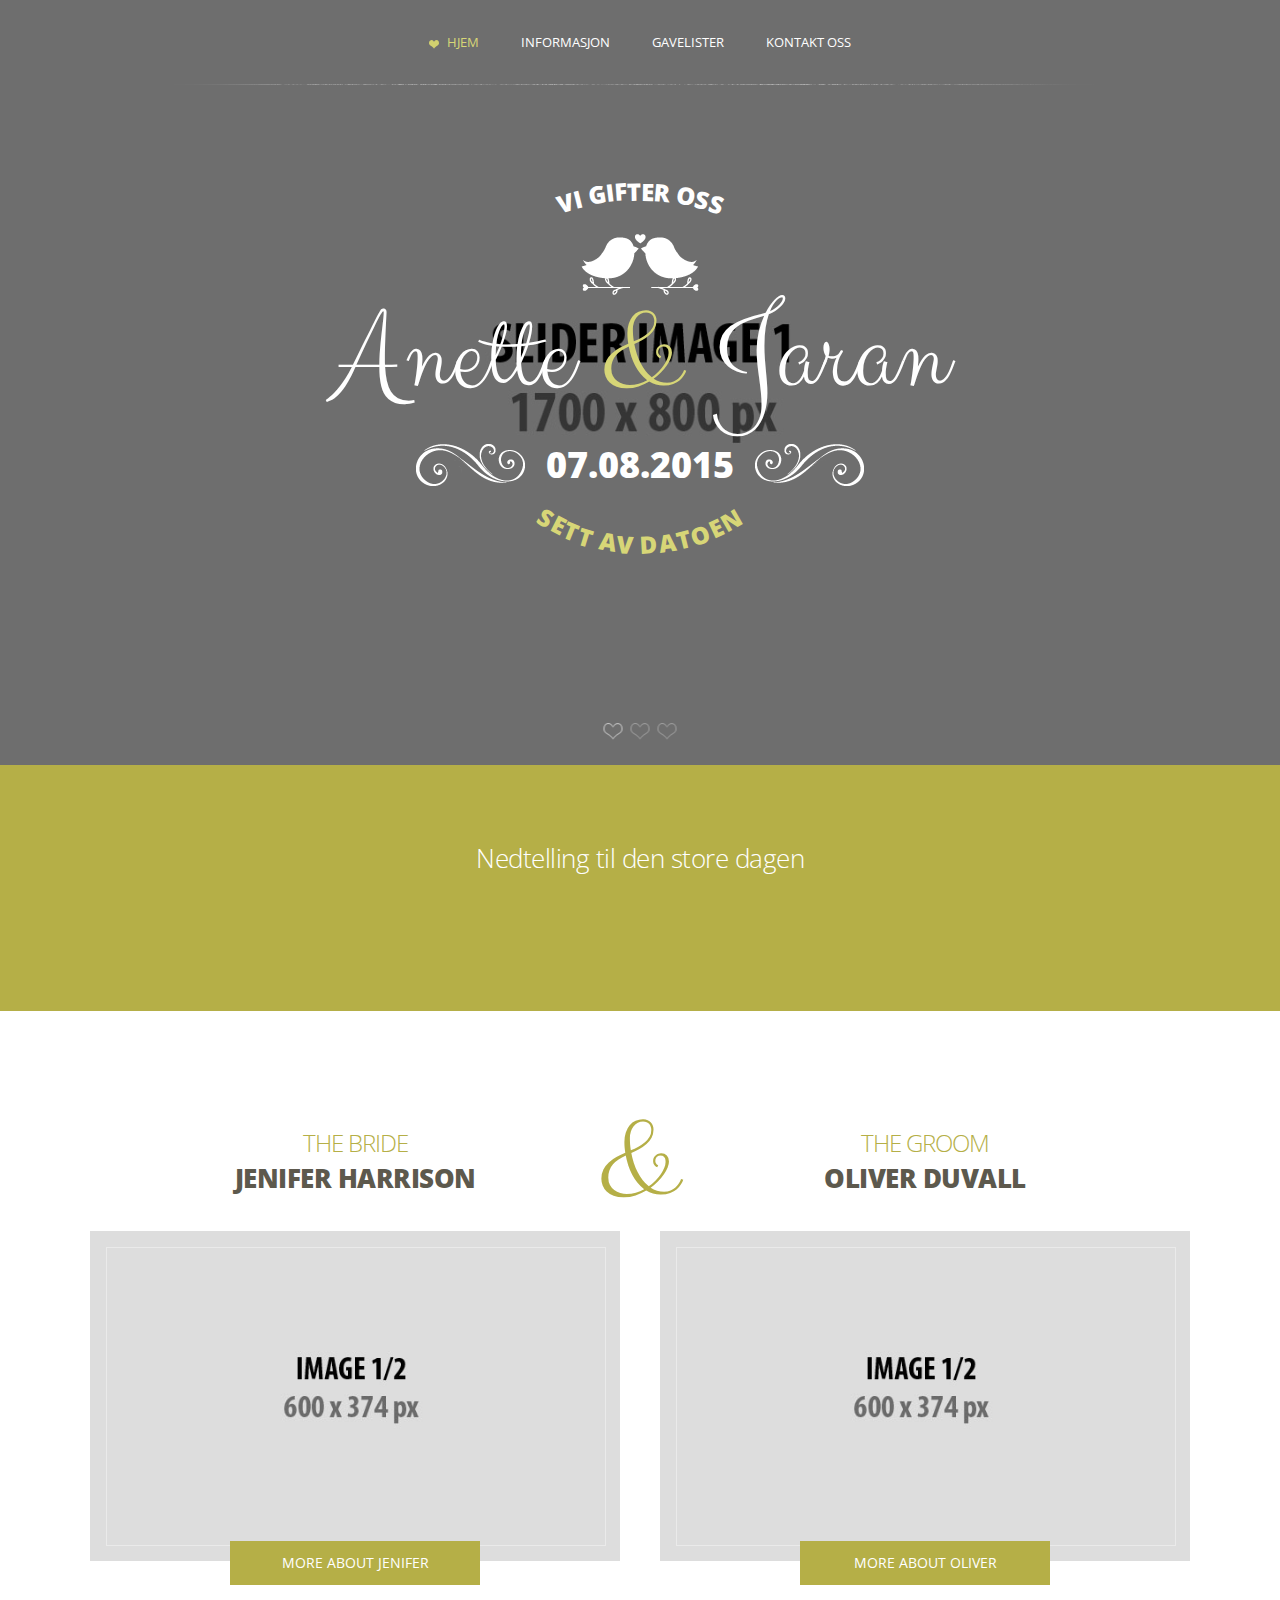
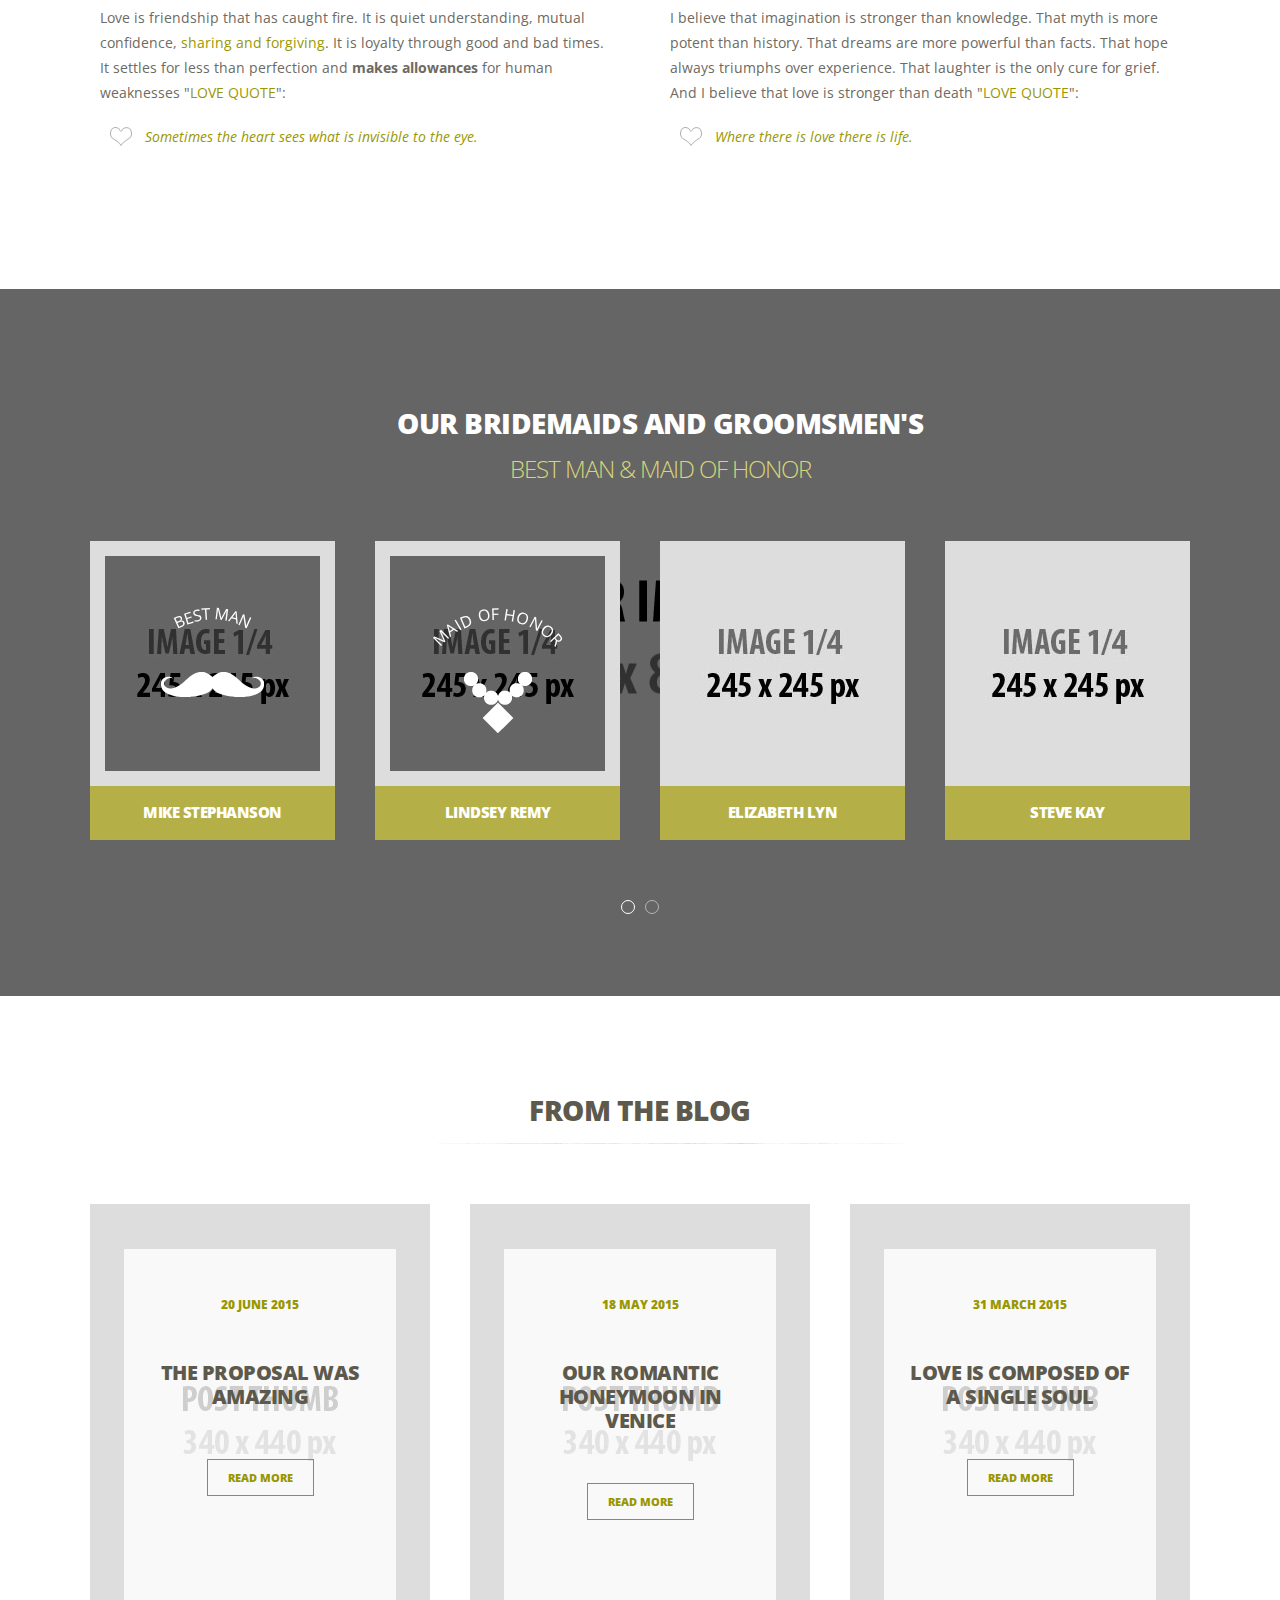
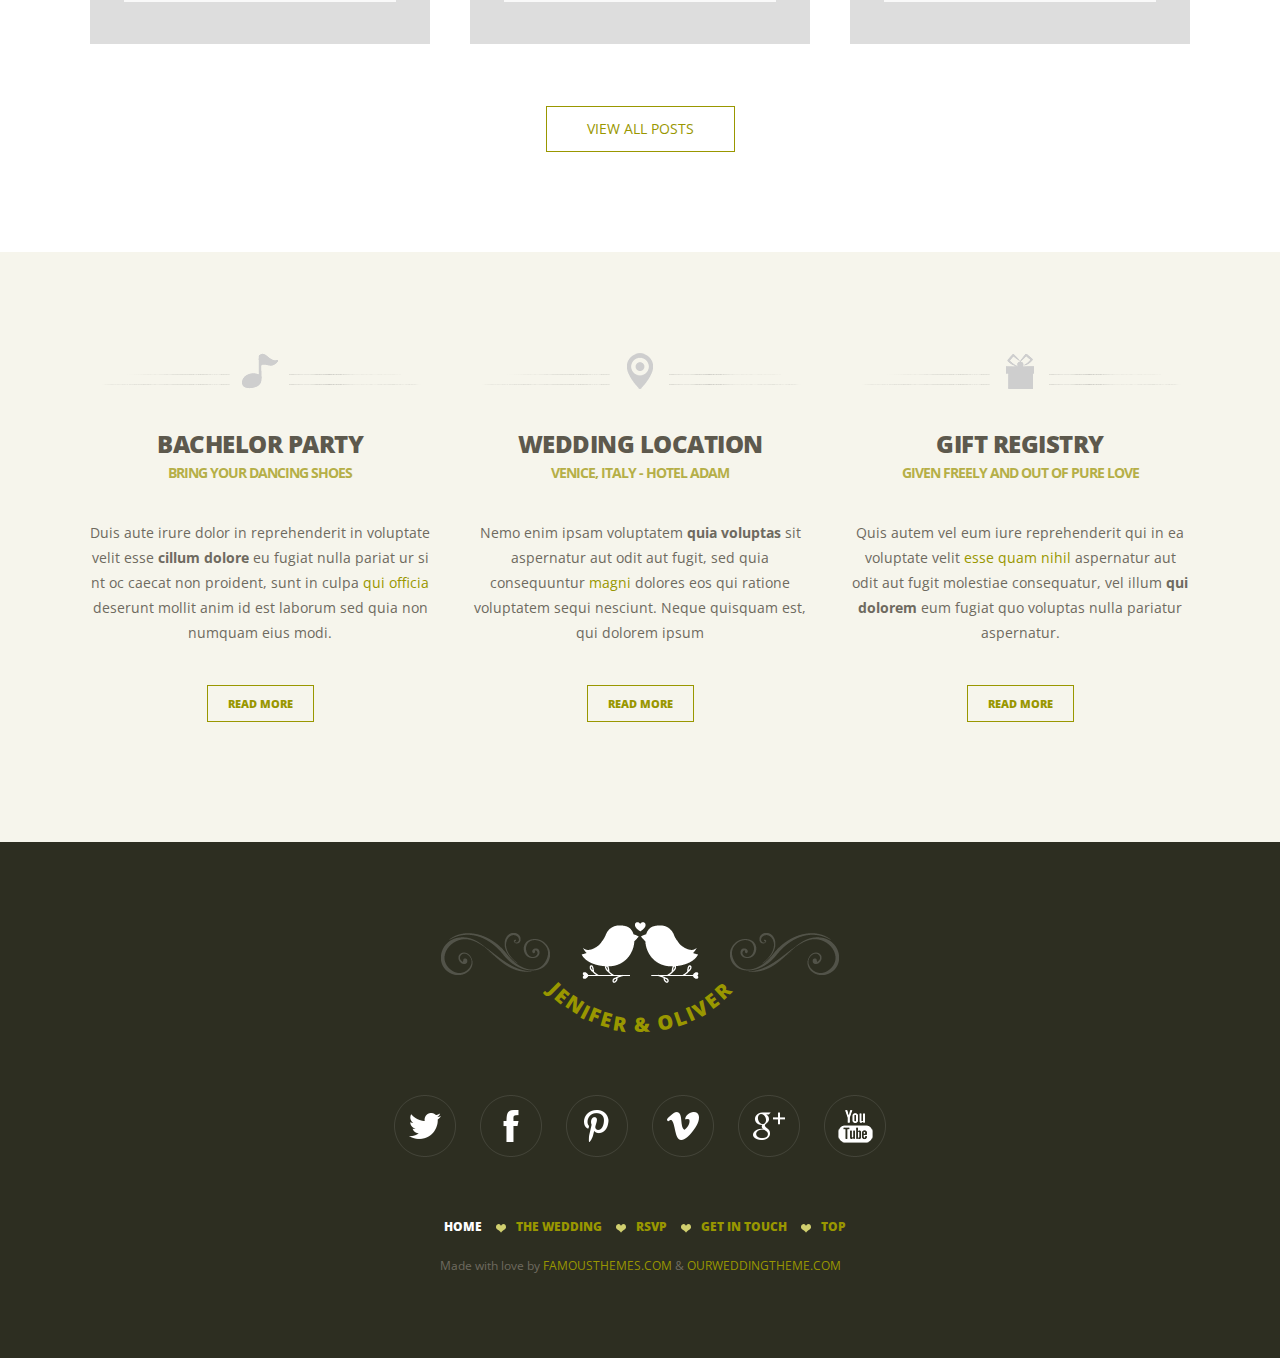
==== index.html @ 07babe92 "Update texts" ====
<!DOCTYPE html>
<head>
<meta http-equiv="Content-Type" content="text/html; charset=utf-8" />
<meta name="viewport" content="width=device-width; initial-scale=1; maximum-scale=1" />
<meta name="author" content="FamousThemes" />
<meta name="description" content="Get in the spotlight" />
<meta name="keywords" content="premium css templates, premium wordpress themes, famous themes, themeforest" />
<title>Wedding Bells | Responsive Wedding Template</title>
<link rel="stylesheet" type="text/css" media="all" href="style.css" />
<link rel="stylesheet" type="text/css" media="all" href="colors/green.css" />
<link rel="stylesheet" href="css/carousel.css">
<link href='http://fonts.googleapis.com/css?family=Clicker+Script' rel='stylesheet' type='text/css'>
<link href='http://fonts.googleapis.com/css?family=Open+Sans:400,300,700,800' rel='stylesheet' type='text/css'>
</head>
<body>
<div id="main_container">

    <a class="show_menu" href="#"><img src="images/mobile_menu_open.png" alt="" title="" /></a>
    <a class="hide_menu" href="#"><img src="images/mobile_menu_close.png" alt="" title="" /></a>

    <nav class="menu">
        <ul id="main_menu">
            <li><a class="selected" href="index.html">HJEM</a></li>
            <li><a href="page.html">INFORMASJON</a></li>
            <li><a href="blog.html">GAVELISTER</a></li>
            <li><a href="contact.html">KONTAKT OSS</a></li>
        </ul>
    </nav>

    <div class="title_container">

         <div class="title_front">VI GIFTER OSS</div>
         <div class="love_birds"><img src="images/birds_icon.png" alt="" title=""/></div>
         <div class="title">Anette <span>&amp;</span> Jaran</div>
         <div class="title_date"><span class="swirl_left"><span class="swirl_right">07.08.2015</span></span></div>
         <div class="title_under">SETT AV DATOEN</div>

    </div>

    <div class="slider_container">
            <div class="slider_trans_black"></div>
            <div id="random">
                <div style="background-image: url(images/slider/slide1.jpg);"></div>
                <div style="background-image: url(images/slider/slide2.jpg);"></div>
                <div style="background-image: url(images/slider/slide3.jpg);"></div>
            </div>
   </div>
   <div class="countdown_container">
       <h2 class="centered_title">Nedtelling til den store dagen</h2>
       <div id="defaultCountdown"></div>
   </div>

    <div class="about_content">
    <div class="about_topsign">&amp;</div>
     <div class="full_width_centered">


               <div class="left12_first">
                   <span class="names_titles">THE BRIDE</span>
                   <h2>JENIFER HARRISON</h2>
                        <div class="about_pic_container">
                        <span class="about_picframe"></span>
                        <div class="about_social">
                        <a href="#"><img src="images/social/twitter.png" alt="" title="" /></a>
                        <a href="#"><img src="images/social/facebook.png" alt="" title="" /></a>
                        <a href="#"><img src="images/social/pinterest.png" alt="" title="" /></a>
                        </div>
                        <div class="about_pic"><img src="images/image12.jpg" alt="" title="" /></div>
                        </div>
                    <a href="#" class="thumb_read_more">MORE ABOUT JENIFER</a>
                   <p>Love is friendship that has caught fire. It is quiet understanding, mutual confidence, <a href="#">sharing and forgiving</a>. It is loyalty through good and bad times. It settles for less than perfection and <strong>makes allowances</strong> for human weaknesses "<a href="#">LOVE QUOTE</a>":</p>
                   <span class="love_quote">Sometimes the heart sees what is invisible to the eye.</span>

               </div>
               <div class="left12_last">
                   <span class="names_titles">THE GROOM</span>
                   <h2>OLIVER DUVALL</h2>
                        <div class="about_pic_container">
                        <span class="about_picframe"></span>
                        <div class="about_social">
                        <a href="#"><img src="images/social/twitter.png" alt="" title="" /></a>
                        <a href="#"><img src="images/social/facebook.png" alt="" title="" /></a>
                        <a href="#"><img src="images/social/pinterest.png" alt="" title="" /></a>
                        </div>
                        <div class="about_pic"><img src="images/image12_2.jpg" alt="" title="" /></div>
                        </div>
                    <a href="#" class="thumb_read_more">MORE ABOUT OLIVER</a>
                   <p>I believe that imagination is stronger than knowledge. That myth is more potent than history. That dreams are more powerful than facts. That hope always triumphs over experience. That laughter is the only cure for grief. And I believe that love is stronger than death "<a href="#">LOVE QUOTE</a>":</p>
                   <span class="love_quote">Where there is love there is life.</span>
               </div>

          <div class="clear"></div>
        </div>  <!--end of full width-->
      </div> <!--end of about content-->

  <div class="carousel_container">
   <div class="carousel_container_image">
     <div class="full_width_carousel">
        <h2>OUR BRIDEMAIDS AND GROOMSMEN'S</h2>
        <span class="carousel_titles">BEST MAN &amp; MAID OF HONOR</span>
        <div id="weddingcarousel" class="owl-carousel">
            <div class="left14"><div class="bestman"><span>BEST MAN</span><img src="images/bestman.png" alt="" title="" /></div><img src="images/image_14.jpg" alt="" title="" /><h3>MIKE STEPHANSON</h3></div>
            <div class="left14"><div class="bestman"><span>MAID OF HONOR</span><img src="images/maidofhonor.png" alt="" title="" /></div><img src="images/image_14_3.jpg" alt="" title="" /><h3>LINDSEY REMY</h3></div>
            <div class="left14"><img src="images/image_14_2.jpg" alt="" title="" /><h3>ELIZABETH LYN</h3></div>
            <div class="left14_last"><img src="images/image_14_6.jpg" alt="" title="" /><h3>STEVE KAY</h3></div>
            <div class="left14"><img src="images/image_14_5.jpg" alt="" title="" /><h3>JOHN DOE</h3></div>
            <div class="left14"><img src="images/image_14_3.jpg" alt="" title="" /><h3>MAYA ELIOT</h3></div>
            <div class="left14"><img src="images/image_14_7.jpg" alt="" title="" /><h3>JOHANNA PASCAL</h3></div>
            <div class="left14_last"><img src="images/image_14_8.jpg" alt="" title="" /><h3>JOHN DOE</h3></div>
        </div>
     </div>
    </div>
  </div>

  <div class="full_width_centered">
       <div class="latest_posts">
            <h2>FROM THE BLOG</h2>
            <div class="left13">
              <div class="latest_post">
                <div class="post_info">
                   <span class="post_date">20 JUNE 2015</span>
                   <h3><a href="blog-single.html">THE PROPOSAL WAS AMAZING</a></h3>
                   <a href="blog-single.html" class="post_read_more">READ MORE</a>
                </div>
                <img src="images/post_thumb1.jpg" alt="" title="" />
              </div>
            </div>
            <div class="left13">
              <div class="latest_post">
                <div class="post_info">
                   <span class="post_date">18 MAY 2015</span>
                   <h3><a href="blog-single.html">OUR ROMANTIC HONEYMOON IN VENICE</a></h3>
                   <a href="blog-single.html" class="post_read_more">READ MORE</a>
                </div>
                <img src="images/post_thumb2.jpg" alt="" title="" />
              </div>
            </div>
            <div class="left13_last">
              <div class="latest_post">
                <div class="post_info">
                   <span class="post_date">31 MARCH 2015</span>
                   <h3><a href="blog-single.html">LOVE IS COMPOSED OF A SINGLE SOUL</a></h3>
                   <a href="blog-single.html" class="post_read_more">READ MORE</a>
                </div>
                <img src="images/post_thumb3.jpg" alt="" title="" />
              </div>
            </div>
            <a href="blog.html" class="view_all">VIEW ALL POSTS</a>
            <div class="clear"></div>
      </div>
  </div>


  <div class="home_bottom">
      <div class="full_width_centered">
            <div class="left13">
            <div class="bottom_icon"><img src="images/icon_music.png" alt="" title="" /></div>
            <h2>BACHELOR PARTY</h2>
            <span class="subtitle">BRING YOUR DANCING SHOES</span>
            <p>Duis aute irure dolor in reprehenderit in voluptate velit esse <strong>cillum dolore</strong> eu fugiat nulla pariat ur si nt oc caecat non proident, sunt in culpa <a href="#">qui officia</a> deserunt mollit anim id est laborum sed quia non numquam eius modi.</p>
            <a href="page.html" class="post_read_more">READ MORE</a>
            </div>
            <div class="left13">
            <div class="bottom_icon"><img src="images/icon_location.png" alt="" title="" /></div>
            <h2>WEDDING LOCATION</h2>
            <span class="subtitle">VENICE, ITALY - HOTEL ADAM</span>
            <p>Nemo enim ipsam voluptatem <strong>quia voluptas</strong> sit aspernatur aut odit aut fugit, sed quia consequuntur <a href="#">magni</a> dolores eos qui ratione voluptatem sequi nesciunt. Neque quisquam est, qui dolorem ipsum</p>
            <a href="page.html" class="post_read_more">READ MORE</a>
            </div>
            <div class="left13_last">
            <div class="bottom_icon"><img src="images/icon_gifts.png" alt="" title="" /></div>
            <h2>GIFT REGISTRY</h2>
            <span class="subtitle">GIVEN FREELY AND OUT OF PURE LOVE</span>
            <p>Quis autem vel eum iure reprehenderit qui in ea voluptate velit <a href="#">esse quam nihil</a> aspernatur aut odit aut fugit molestiae consequatur, vel illum <strong>qui dolorem</strong> eum fugiat quo voluptas nulla pariatur aspernatur.</p>
            <a href="page.html" class="post_read_more">READ MORE</a>
            </div>

            <div class="clear"></div>
      </div>
  </div>

   <div class="footer">
      <div class="full_width_centered">
       <div class="footer_sign"><span class="swirl_left_transparent"><span class="swirl_right_transparent"><img src="images/birds_icon.png" alt="" title="" /></span></span></div>
       <div class="footer_names">JENIFER &amp; OLIVER</div>
       <div class="footer_socials">
       <ul>
       <li><a href="#"><img src="images/social/twitter.png" alt="" title="" /></a></li>
       <li><a href="#"><img src="images/social/facebook.png" alt="" title="" /></a></li>
       <li><a href="#"><img src="images/social/pinterest.png" alt="" title="" /></a></li>
       <li><a href="#"><img src="images/social/vimeo.png" alt="" title="" /></a></li>
       <li><a href="#"><img src="images/social/google.png" alt="" title="" /></a></li>
       <li><a href="#"><img src="images/social/youtube.png" alt="" title="" /></a></li>
       </ul>
       </div>
       <nav class="footer_menu">
       <ul>
       <li><a href="index.html" class="selected">HOME</a></li>
       <li><a href="page.html">THE WEDDING</a></li>
       <li><a href="rsvp.html">RSVP</a></li>
       <li><a href="contact.html">GET IN TOUCH</a></li>
       <li><a onClick="jQuery('html, body').animate( { scrollTop: 0 }, 'slow' );"  href="javascript:void(0);" class="gotop" title="Go on top">TOP</a> </li>
       </ul>
       </nav>
       <div class="footer_copyright">Made with love by <a href="http://famousthemes.com">FAMOUSTHEMES.COM</a> &amp; <a href="http://ourweddingtheme.com">OURWEDDINGTHEME.COM</a></div>
      </div>
   </div>

</div>
<!-- jQuery -->
<script type="text/javascript" src="js/jquery-1.11.1.min.js"></script>
<!-- SLIDER -->
<script type="text/javascript" src="js/jquery.skippr.js"></script>
<script>
	$(document).ready(function() {
	    "use strict";
		$("#random").skippr({
			navType: 'bubble',
			transition: 'fade',
			autoPlay: true,
			autoPlayDuration: 4000,
			speed: 1000,
			arrows: false
		});
		$("#weddingcarousel").owlCarousel({
			items : 4,
			itemsScaleUp : true,
			navigationText : ["prev","next"]
			})
	});
</script>
<script src="js/owl.carousel.js"></script>
<!-- DropDownMenu -->
<script type="text/javascript" src="js/menu.js"></script>
<script type="text/javascript" src="js/effects.js"></script>
<script type="text/javascript" src="js/jquery.arctext.js"></script>
<script type="text/javascript" src="js/jquery.countdown.js"></script>
<script type="text/javascript">
var $ = jQuery.noConflict();
  $(window).load(function() {
   "use strict";
   var $titlefront = $('.title_front').hide();
   var $titleunder = $('.title_under').hide();
   var $bestman = $('.bestman span').hide();
   var $footernames = $('.footer_names').hide();

   $titlefront.show().arctext({radius: 250});
   $titleunder.show().arctext({radius: 180, dir: -1});
   $bestman.show().arctext({radius: 80});
   $footernames.show().arctext({radius: 120, dir: -1});

   $('#defaultCountdown').countdown({until: new Date(2016, 8 - 1, 20, 15), format: 'y-o-d-h'});

  });
</script>
<script type="text/javascript">
var main_menu=new main_menu.dd("main_menu");
main_menu.init("main_menu","menuhover");
</script>
</body>
</html>
---- style.css ----
/*------------------------------------------------------------------
[Main Stylesheet]

Author:	FamousThemes
Version:	1.0
Created:	04 November 2014
Last updated:	04 November 2014
Template:	Wedding Bells HTML,CSS Template
-------------------------------------------------------------------*/

/*----------------------------------------------------------------- 
[Table of Contents]

1. RESET
2. GENERAL
	2-1 HEADINGS
	2-2 GOOGLE FONTS
3. LAYOUT
4. MENU NAVIGATION
5. CONTENT
	5-1. HOME PAGE COUPLE NAMES
	5-2. SLIDER
	5-3. COUNTDOWN
	5-4. ABOUT CONTENT
	5-5. CAROUSEL 
	5-6. HOME BOTTOM
6. BLOG
	6-1. LATEST POSTS
	6-2. BLOG PAGINATION
	6-3. BLOG SINGLE
	6-4. BLOG COMMENTS
	6-5. LATEST POSTS WIDGET
7. PHOTO GALLERY
8. PAGES ELEMENTS
	8-1. PAGE HEADERS
	8-2. PAGE CONTENT
	8-3. TWITTER WIDGE
9. FORMS
10. FOOTER
11. MEDIA QUERIES
    - @media screen and (max-width: 1180px)
	- @media screen and (max-width: 680px)
*/
/*===============================================*/
/* 1. RESET		 						 */
/*===============================================*/
@import "css/reset.css";


/*===============================================*/
/* 2. GENERAL		 						 */
/*===============================================*/	
html, body{
	height: 100%;
	width: 100%;
}
body{
	font-family: 'Open Sans', sans-serif;
	padding:0;
	font-size:14px;
	margin:0 auto;
	color:#6e6a5f;
}
.clear{
	clear:both;
}
p{
	padding:0 0 20px 0;
	margin:0px;
	text-align:left;
	line-height:25px;
}
a{
	text-decoration:none;
}
blockquote{
	font-style:italic;
	padding:10px 0 10px 20px;
	margin:15px 20px;
	line-height:24px;
}
span.love_quote{
	font-style:italic;
	background:url(images/heart_icon.png) no-repeat left;
	padding:10px 0 10px 35px;
	margin:15px 20px;
	display:block;
}
a img{
	border:none;
}
a:hover{
	text-decoration:none;
	color:#5d594d;
}
a.more{
	display:block;
	background:url(images/bullet.gif) no-repeat left;
	padding:0 0 0 20px;
	margin:15px 0 0 0;
	float:right;
}
.no-touch .back:hover {
	color:#FFFFFF;
}
/*---------------------------*/
/* 2-1. HEADINGS             */
/*---------------------------*/	
h1, h2, h3, h4, h5, h6{
	font-weight:300;
	letter-spacing:-0.5px;
	color:#5d594d;
	padding:0 0 40px 0;
	margin:0;
}
h1{
	font-size:60px;
	
}
h2{
	font-size:26px;
}
h3{
	font-size:22px;
}
h4{
	font-size:20px;
}
h5{
	font-size:18px;
}
h6{
	font-size:16px;
}
.page_content h1, .page_content h2, .page_content h3, .page_content h4, .page_content h5, .page_content h6{
	text-align:center;
	font-weight:800;
}
/*---------------------------*/
/* 2-2. GOOGLE FONTS     	 */
/*---------------------------*/	
h1, h2, h3, h4, h5, h6, ul#main_menu li a, .title_front, .title_date, .title_under, span.countdown_amount, .rsvp_button{
	font-family: 'Open Sans', sans-serif;
}
.title, .countdown_section, .about_topsign{
	font-family: 'Clicker Script', cursive;
}


/*===============================================*/
/* 3. LAYOUT    		 						 */
/*===============================================*/	
#main_container{
	margin:auto;
	width:100%;
	padding:0;
	height:100%;
}
.full_width{
	width:1100px;
	padding:0px 40px 40px 40px;
	clear:both;
}
.full_width_centered{
	width:1100px;
	margin:auto;
	padding:40px 0;
}
.full_width_carousel{
	width:1140px;
	margin:auto;
	padding:80px 0 80px 40px;
}
.left_full{
	width:100%;
	clear:both;
	float:left;
	margin:0 0 80px 0;
}
.left23_first{
	width:720px;
	float:left;
	margin:0 40px 80px 0;
	clear:both;
}
.left23_last{
	width:720px;
	float:left;
	margin:0 0 80px 0;
}
.left12_first{
	width:530px;
	float:left;
	margin:0 40px 80px 0;
	clear:both;
}
.left12_last{
	width:530px;
	float:left;
	margin:0 0 80px 0;
}
.left13_first{
	width:340px;
	float:left;
	margin:0 40px 80px 0;
	clear:both;
}
.left13{
	width:340px;
	float:left;
	margin:0 40px 80px 0;
}
.left13_last{
	width:340px;
	float:left;
	margin:0 0 80px 0;
}
.left14_first{
	width:245px;
	float:left;
	margin:0 40px 80px 0;
	clear:both;
}
.left14{
	width:245px;
	float:left;
	margin:0 40px 80px 0;
}
.left14_last{
	width:245px;
	float:left;
	margin:0 0 80px 0;
}
/*===============================================*/
/* 4. MENU NAVIGATION	 						 */
/*===============================================*/
.show_menu{
	display:none;
}
.hide_menu{
	display:none;
}
nav.menu{
	padding:0;
	text-align:center;
	width:100%;
	background:url(images/menu_border_bottom.png) no-repeat center bottom;
	height:85px;
	position:absolute;
	top:0px;
	z-index:9999;
}
ul#main_menu{
	list-style:none;
	margin:0;
	padding:0px;
}
ul#main_menu *{
	margin:0;
	padding:0;
}
ul#main_menu li {
	position:relative;
	margin:0 10px;
	display:inline-block;
}
ul#main_menu li a{
	font-size:13px;
	line-height:85px;
	display:inline-block;
	color:#FFFFFF;
	padding:0 0 0 18px;
	font-weight:400;
}
ul#main_menu ul {
	position:absolute;
	top:85px;
	left:0;
	background:#f5f4f4;
	display:none;
	opacity:0;
	list-style:none;
}
ul#main_menu ul li {
	position:relative;
	width:220px;
	margin:0;
	padding:0px;
	height:50px;
	line-height:50px;
	text-align:left;
}
ul#main_menu ul li a {
	display:block;
	padding:0 20px;
	font-size:13px;
	color:#434343;
	height:50px;
	line-height:50px;
}
ul#main_menu ul li a:hover {
	background-color:#e5e5e5;
	background-image:none;
	color:#434343;
}

/*===============================================*/
/* 5. CONTENT       	 						 */
/*===============================================*/
/*---------------------------*/
/* 5-1. HOME PAGE COUPLE NAMES 	 */
/*---------------------------*/	
.title_container{
	text-align:center;
	position:absolute;
	top:20%;
	z-index:999;
	left:0px;
	width:100%;
}
.title{
	font-size:120px;
	color:#FFFFFF;
	text-align:center;
}
.title_front{
	font-weight:800;
	font-size:24px;
	color:#FFFFFF;
	padding:0 0 30px 0;
}
.title_date{
	color:#FFFFFF;
	font-weight:800;
	font-size:36px;
	padding:20px 0 10px 0;
}
span.swirl_left{
	display:inline-block;
	background:url(images/swirl_left.png) no-repeat left;
	padding:0 0 0 130px;
}
span.swirl_right{
	display:inline-block;
	background:url(images/swirl_right.png) no-repeat right;
	padding:10px 130px 10px 0px;
}
.title_under{
	font-weight:800;
	font-size:24px;
	padding:30px 0 0 0;
}
/*---------------------------*/
/* 5-2. SLIDER 	 */
/*---------------------------*/	
.slider_container {
	width: 100%;
	height:85%;
	min-height: 500px;
	position: relative;
}
.slider_trans_black{
	position:absolute;
	width:100%;
	height:100%;
	display:block;
	z-index:666;
	top:0px;
	left:0px;
	background:url(images/trans_black.png) repeat;
}
.skippr {
	width:100%;
	height:100%;
	position: relative;
	overflow:hidden;
}
.skippr > div {
	position: absolute;
	width:100%;
	height:100%;
	background-size: cover;
	background-position: 50% 62.5%;
}
.skippr > img {
	position: absolute;
	top:50%;
	left:50%;
	-webkit-transform:translate(-50%,-50%);
	-moz-transform:translate(-50%,-50%);
	-ms-transform:translate(-50%,-50%);
	transform:translate(-50%,-50%);
	width:100%;
	min-height: 100%;
}
.skippr-nav-container {
	position: absolute;
	left:50%;
	-webkit-transform:translate(-50%,0);
	transform:translate(-50%,0);
	-moz-transform:translate(-50%,0);
	-ms-transform:translate(-50%,0);
	bottom:25px;
	overflow: auto;
	z-index:999;
}
.skippr-nav-element{
	cursor:pointer;
	float:left;
	background-color: rgba(255,255,255,0.5);
	-webkit-transition: all .25s linear;
	transition: all .25s linear;
}
.skippr-nav-element-bubble {
	width: 19px;
	height: 17px;
	background:url(images/bullet.png) no-repeat center;
	margin:0 4px;
}
.skippr-nav-element-block {
	width:60px;
	height:10px;
}
.skippr-nav-element:hover, .skippr-nav-element-active{
	background:url(images/bullet_hover.png) no-repeat center;
}
.skippr-arrow {
	position: absolute;
	z-index:999;
	top:50%;
	-webkit-transform:translate(0%,-50%);
	-moz-transform:translate(0%,-50%);
	-ms-transform:translate(0%,-50%);
	transform:translate(0%,-50%);
	width:30px;
	height:30px;
	transform-origin:center center;
	-webkit-transform-origin:top left;
	cursor: pointer;
}
.skippr-previous{
	left:2.5%;
	-webkit-transform:rotate(-45deg);
	transform:rotate(-45deg);
	border-top:2px solid white;
	border-left:2px solid white;
}
.skippr-next{
	right:3.5%;
	-webkit-transform:rotate(-45deg);
	transform:rotate(-45deg);
	border-bottom:2px solid white;
	border-right:2px solid white;
}
/*---------------------------*/
/* 5-3. COUNTDOWN 	 */
/*---------------------------*/	
.countdown_container{
	width:100%;
	height:auto;
	padding:20px 0 20px 0;
}
.countdown_container h2{
	text-align:center;
	color:#FFFFFF;
	padding:60px 0 0 0;
	font-size:26px;
}
.hasCountdown{
	width:100%;
	padding:60px 0 60px 0;
	text-align:center;
}
.countdown_rtl {
	direction: rtl;
}
.countdown_holding span {
	color: #888;
}
.countdown_row {
	clear: both;
	width: 100%;
	padding:0px;
	text-align: center;
}
.countdown_section {
	display:inline-block;
	text-align: center;
	width:148px;
	height:150px;
	padding:20px 0 0 0;
	margin:0 12px;
	background:url(images/countdown_frame.png) no-repeat center;
	text-align:center;
	font-size:36px;
	color:#FFFFFF;
	text-transform:lowercase;
}
span.countdown_amount {
	font-size:80px;
	color:#FFFFFF;
	font-weight:700;
	letter-spacing:-0.5px;
}
.rsvp_button{
	text-align:center;
	font-size:30px;
	font-weight:700;
	margin:0 0 60px 0;
}
.rsvp_button a{
	color:#FFFFFF;
}
.rsvp_button a:hover{
	color:#5d594d;
}
span.swirl_left_small{
	display:inline-block;
	background:url(images/swirl_left_small.png) no-repeat left;
	padding:0 0 0 100px;
}
span.swirl_right_small{
	display:inline-block;
	background:url(images/swirl_right_small.png) no-repeat right;
	padding:0 100px 0 0px;
}
.countdown_descr {
	display: block;
	width: 100%;
}
/*---------------------------*/
/* 5-4. ABOUT CONTENT 	 */
/*---------------------------*/
.about_content{
	padding:80px 0 0 0;
	position:relative;
}
.about_topsign{
	position:absolute;
	width:100%;
	top:95px;
	margin:auto;
	text-align:center;
	font-size:120px;
}
.about_content h2{
	text-align:center;
	font-weight:800;
	font-size:26px;
	padding:0 0 40px 0;
}
span.names_titles{
	display:block;
	width:100%;
	text-align:center;
	font-size:24px;
	font-weight:300;
	letter-spacing:-1px;
	padding:0 0 10px 0;
}
.about_content p{
	padding:0px 10px 0 10px;
}
.about_pic_container{
	position:relative;
}
.about_pic{
	background-color:#000000;
	padding:0px;
	margin:0px;
	overflow:hidden;
}
.about_pic img{
	width:100%;
	display:block;
	transition: opacity 0.7s, transform 0.7s;
	-webkit-transition: opacity 0.7s, -webkit-transform 0.7s;
}
.about_pic img::before, .about_pic img::after{
	transition: opacity 0.7s, transform 0.7s;
	-webkit-transition: opacity 0.7s, -webkit-transform 0.7s;
}
.about_pic_container:hover .about_pic img{
	opacity: 0.5;
	transform: scale(1.1);
}
span.about_picframe{
	border:1px #fff solid;
	display:block;
	width:94%;
	position:absolute;
	top:0px;
	left:0px;
	height:90%;
	margin:3%;
	z-index:777;
	opacity: 0.4;
	transition: opacity 0.7s, transform 0.7s;
	-webkit-transition: opacity 0.7s, -webkit-transform 0.7s;
}
span.about_picframe::after, span.about_picframe::before{
	transition: opacity 0.7s, transform 0.7s;
	-webkit-transition: opacity 0.7s, -webkit-transform 0.7s;
}
a.thumb_read_more{
	position:relative;
	z-index:9999;
	display:block;
	top:-20px;
	width:250px;
	margin:auto;
	text-align:center;
	color:#FFFFFF;
	padding:15px 0;
}
a.thumb_read_more:hover{
	background-color:#5d594d;
}
.about_social{
	position:absolute;
	top:0;
	width:100%;
	text-align:center;
	margin:auto;
	z-index:888;
	opacity: 0;
	transition: opacity 0.7s, transform 0.7s;
	-webkit-transition: opacity 0.7s, -webkit-transform 0.7s;
}
.about_social::before, .about_social::after{
	transition: opacity 0.7s, transform 0.7s;
	-webkit-transition: opacity 0.7s, -webkit-transform 0.7s;
}
.about_pic_container:hover .about_social{
	opacity: 1;
	transform: translateY(200%);
	-webkit-transform:translateY(200%);
}
.about_pic_container:hover span.about_picframe{
	opacity: 0.7;
}
/*---------------------------*/
/* 5-5. CAROUSEL 	 */
/*---------------------------*/
.carousel_container{
	background:url(images/slider/slide2.jpg) no-repeat center center;
	width:100%;
}
.carousel_container_image{
	background:url(images/pattern_trans_black.png) repeat;
}
.full_width_carousel h2{
	text-align:center;
	color:#FFFFFF;
	font-size:28px;
	font-weight:800;
	padding:40px 0 20px 0;
}
span.carousel_titles{
	display:block;
	width:100%;
	text-align:center;
	font-size:24px;
	font-weight:300;
	letter-spacing:-1px;
	padding:0 0 60px 0;
}
.full_width_carousel .left14 img, .full_width_carousel .left14_last img{
	margin-bottom:-3px;
}
.full_width_carousel .left14, .full_width_carousel .left14_last{
	position:relative;
	margin-bottom:20px;
}
.full_width_carousel .left14 h3, .full_width_carousel .left14_last h3{
	color:#FFFFFF;
	font-weight:800;
	font-size:15px;
	display:block;
	width:100%;
	padding:20px 0;
	margin:0px;
	text-align:center;
}
.bestman{
	position:absolute;
	top:15px;
	left:15px;
	width:215px;
	height:215px;
	display:block;
	background:url(images/pattern_trans_black.png) repeat;
	z-index:9999;
	text-align:center;
	transition: opacity 0.7s, transform 0.7s;
	-webkit-transition: opacity 0.7s, -webkit-transform 0.7s;
}
.bestman span{
	padding:25px 0;
	font-weight:400;
	font-size:16px;
	display:block;
	color:#FFFFFF;
}
.full_width_carousel .left14:hover .bestman, .full_width_carousel .left14_last:hover .bestman{
	opacity:0;
}
/*---------------------------*/
/* 5-6. HOME BOTTOM 	 */
/*---------------------------*/
.home_bottom{
	width:100%;
	background-color:#f6f5ec;
	padding:60px 0 0px 0;
	text-align:center;
}
.home_bottom h2{
	text-align:center;
	font-size:24px;
	font-weight:800;
	padding:40px 0 0 0;
	margin:0 0 10px 0;
}
.home_bottom p{
	padding-bottom:40px;
	text-align:center;
}
span.subtitle{
	display:block;
	width:100%;
	text-align:center;
	font-size:14px;
	font-weight:700;
	letter-spacing:-1px;
	padding:0 0 40px 0;
}
.bottom_icon{
	background:url(images/bottom_icons_frame.png) no-repeat center;
	text-align:center;
}

/*===============================================*/
/* 6. BLOG	 						 */
/*===============================================*/	

/*---------------------------*/
/* 6-1. LATEST POSTS 	 */
/*---------------------------*/
.latest_posts{
	padding:60px 0 60px 0;
	width:100%;
	text-align:center;
}
.latest_posts h2{
	text-align:center;
	font-size:28px;
	font-weight:800;
	padding:0px 0 20px 0;
	margin:0 0 60px 0;
	background:url(images/blog_divider.png) no-repeat center bottom;
}
.latest_posts .left13, .latest_posts .left13_last{
	position:relative;
	margin-bottom:60px;
}
.post_info{
	width:80%;
	height:80%;
	background:url(images/pattern_trans_white.png) repeat;
	position:absolute;
	top:10%;
	left:10%;
	z-index:9999;
}
.post_info h3{
	font-weight:800;
	font-size:20px;
	color:#5d594d;
	padding:50px 20px;
	line-height:24px;
}
.post_info h3 a{
	color:#5d594d;
}
span.post_date{
	display:inline-block;
	padding:50px 0 0 0;
	font-weight:800;
	font-size:12px;
}
a.post_read_more{
	display:inline-block;
	padding:12px 20px;
	width:auto;
	margin:auto;
	text-align:center;
	font-size:11px;
	font-weight:800;
}
.post_info h3 a, span.post_date, a.post_read_more, a.view_all{
	transition: color 0.35s, transform 0.35s;
	-webkit-transition: color 0.35s, -webkit-transform 0.35s;
}
.latest_posts .left13:hover span.post_date, .latest_posts .left13_last:hover span.post_date {
	color:#5d594d;
}
.latest_posts .left13:hover a.post_read_more, .latest_posts .left13_last:hover a.post_read_more {
	color:#5d594d;
}
a.view_all{
	display:inline-block;
	padding:15px 40px;
	width:auto;
	margin:auto;
	text-align:center;
}
a.view_all:hover{
	color:#5d594d;
}
/*---------------------------*/
/* 6-2. BLOG PAGINATION 	 */
/*---------------------------*/
.wp-pagenavi{
	clear:both;
	width:100%;
	text-align:center;
	padding:20px 0;
}
.wp-pagenavi a{
	border-radius:20px;
	-moz-border-radius:20px;
	-webkit-border-radius:20px;
	-khtml-border-radius:20px;
	width:30px;
	height:30px;
	line-height:30px;
	display:inline-block;
	padding:0px;
	margin:0px 5px;
}
.wp-pagenavi a:hover{
	color:#FFFFFF;
}
.wp-pagenavi a.page{
	padding:0px;
}
.wp-pagenavi span.pages{
	border:none;
	padding:0 10px 0 0;
}
.wp-pagenavi span.current{
	border-radius:20px;
	-moz-border-radius:20px;
	-webkit-border-radius:20px;
	-khtml-border-radius:20px;
	width:30px;
	height:30px;
	line-height:30px;
	display:inline-block;
	padding:0px;
	margin:0px 5px;
}
.wp-pagenavi a.nextpostslink, .wp-pagenavi a.previouspostslink{
	padding:0px;
}


/*---------------------------*/
/* 6-3. BLOG SINGLE 	 */
/*---------------------------*/
.blog_single{
	padding:60px 0;
}
.blog_single img{
	width:100%;
	display:block;
	margin:0 0 40px 0;
}
.blog_content{
	padding:0px 0 0 0;
}
span.post_cat{
	font-weight:800;
	display:inline-block;
	margin:0 5px;
}
.commentsform_content{
	width:100%;
	padding:60px 0px 0px 0px;
	margin:20px 0 0 0;
	text-align:center;
	border-top:1px #e7e6e6 solid;
}
.blog_single ul{
	padding:0 10px 20px 20px;
	margin:0px;
	list-style:none;
}
.blog_single ul li{
	background:url(images/bullet.gif) no-repeat left;
	padding:0 0 0 20px;
	margin:10px 0;
}
.post_tags{
	padding:0 0 20px 0;
}
.post_tags span{
	font-size:14px;
	font-weight:800;
}
.post_tags a{
	display:inline-block;
	margin:0 4px 8px 4px;
	padding:5px 10px;
	-moz-border-radius:4px;
	-webkit-border-radius:4px;
	-khtml-border-radius:4px;
	border-radius:4px;
	border:1px #e7e6e6 solid;
}

/*---------------------------*/
/* 6-4. BLOG COMMENTS 	 */
/*---------------------------*/
.comments_container{
	width:100%;
	padding:60px 0px 0px 0px;
	margin:20px 0 0 0;
	text-align:center;
	border-top:1px #e7e6e6 solid;
}
.commentlist{
	padding:0;
	margin:0px 0 40px 0;
	list-style:none;
	text-align:left;
}
.commentlist li{
	padding:20px;
	margin:0px 0 10px 0;
	line-height:25px;
	list-style:none;
	background-color:#f7f6f2;
	-moz-border-radius:20px;
	-webkit-border-radius:20px;
	-khtml-border-radius:20px;
	border-radius:20px;
}
.commentlist li p{
	padding-bottom:10px;
}
.commentmetadata{
	font-size:12px;
	font-weight:800;
}
.commentlist li img{
	width:auto;
}
img.avatar{
	float:right;
}

/*---------------------------*/
/* 6-5. LATEST POSTS WIDGET 	 */
/*---------------------------*/
.widget_latest_posts ul{
	padding:0px;
	margin:0px;
}
.widget_latest_posts ul li{
	width:100%;
	text-align:center;
	padding:0 0 20px 0;
	margin:0 0 20px 0;
}
.widget_latest_posts ul li a{
	background:none;
	padding:0px;
	width:100%;
	text-align:center;
}
.latest_post_thumb {
	width:100px;
	height:100px;
	text-align:center;
	margin:auto;
}
.widget_latest_posts ul li .latest_post_thumb img{
	-moz-border-radius:150px;
	-webkit-border-radius:150px;
	-khtml-border-radius:150px;
	border-radius:150px;
	background-image:none;
	width:100%;
}
.widget_latest_posts ul li h3{
	font-size:15px;
	padding:5px 0 10px 0;
	line-height:20px;
}
.widget_latest_posts ul li span.date{
	font-style:italic;
}

/*===============================================*/
/* 7. PHOTO GALLERY		 						 */
/*===============================================*/
/*---------------------------*/
/* See stapel.css and swiper.css inside the css folder 	 */
/*---------------------------*/



/*===============================================*/
/* 8. PAGES ELEMENTS		 						 */
/*===============================================*/
/*---------------------------*/
/* 8-1. PAGE HEADERS 	 */
/*---------------------------*/
.page_header_photo{
	width:100%;
	height:auto;
}
.general_header{
	background:url(images/header.jpg) no-repeat center center;
}
.contact_header{
	background:url(images/header.jpg) no-repeat center center;
}
.page_header_trans{
	background:url(images/trans_black.png) repeat;
	width:100%;
	padding:160px 0 80px 0;
}
.page_header_title{
	width:1180px;
	margin:auto;
	padding:0px 0 0px 0;
	text-align:center;
	color:#FFFFFF;
}
.page_header_title p{
	text-align:center;
	padding:0px 150px;
	font-size:16px;
}
.page_header_title h1{
	font-size:34px;
	font-weight:800;
	color:#FFFFFF;
	padding:0px 0 20px 0;
}

/*---------------------------*/
/* 8-2. PAGE CONTENT 	 */
/*---------------------------*/
.page_content{
	padding:40px 0 0 0;
}
.page_content img{
	width:100%;
	display:block;
}
.page_content img#LoadingGraphic{
	width:24px;
}

/*---------------------------*/
/* 8-3. TWITTER WIDGET 	 */
/*---------------------------*/
.tweet{
	padding:10px;
	margin:0 0 40px 0;
}
.tweet ul, .tweet ul li{
	padding:0px;
	margin:0px;
	list-style:none;
	line-height:24px;
}
.tweet ul li a{
	font-weight:bold;
}


/*===============================================*/
/* 9. FORMS		 						 */
/*===============================================*/
.form_content{
	width:100%;
	padding:0px 0px 0px 0px;
	text-align:center;
}
.form_section{
	width:100%;
	padding:0 0 60px 0;
	float:left;
	clear:both;
}
h3.form_subtitle{
	text-align:center;
	font-weight:800;
	font-size:26px;
	padding:0 0 20px 0;
	margin:0 0 40px 0;
	clear:both;
	background:url(images/blog_divider.png) no-repeat center bottom;
}
h3.form_toptitle{
	text-align:center;
	font-weight:800;
	font-size:26px;
	padding:0;
	clear:both;
}
.form_row{
	float:left;
	padding:0;
	margin-bottom:25px;
	text-align:left;
}
.form_row label{
	float:left;
	font-size:14px;
	text-align:left;
	padding:0 0 15px 0;
	font-weight:800;
}
.form_row_full{
	width:100%;
	float:left;
	clear:both;
	padding:0;
	margin:0 0 25px 0;
}
.form_row_full label{
	width:100%;
	float:left;
	clear:both;
	font-size:14px;
	text-align:left;
	padding:0 0 15px 0;
	font-weight:800;
}
input.form_input{
	width:96%;
	height:39px;
	padding:3px 2%;
	background-color:#ffffff;
	border:1px #e8e1d0 solid;
	border-radius:8px;
	-webkit-border-radius:8px;
	-khtml-border-radius:8px;
}
textarea.form_textarea_full{
	width:98%;
	height:180px;
	font-family:Arial, Helvetica, sans-serif;
	background-color:#ffffff;
	border:1px #e8e1d0 solid;
	border-radius:8px;
	-webkit-border-radius:8px;
	-khtml-border-radius:8px;
	float:left;
	padding:10px 1% 0 1%;
	font-size:14px;
}
input.form_submit_contact{
	color:#fff;
	border:none;
	cursor:pointer;
	border-radius:5px;
	-webkit-border-radius:5px;
	-khtml-border-radius:5px;
	margin:5px 5px 0 0;
	padding:15px 75px;
	text-align:center;
	display:block;
	font-size:16px;
	font-weight:bold;
	font-family:Arial, Helvetica, sans-serif;
}
.select_container{
	width:96%;
	color:#e8a900;
	float:left;
	padding:8px 2%;
	border:1px #e8e1d0 solid;
	border-radius:8px;
	-webkit-border-radius:8px;
	-khtml-border-radius:8px;
}
select.form_select{
	width:100%;
	height:30px;
	background:none;
	border:none;
	padding:5px;
	margin:0px;
}
.checkbox_container{
	text-align:left;
	margin-bottom:20px;
}
.checkbox_container label {
	cursor: pointer;
}
input[type="checkbox"] {
	display: none;
}
input[type="checkbox"] + label:before{
	border:none;
	content: "\00a0";
	display: inline-block;
	font-size: 25px;
	width:30px;
	height:30px;
	border-radius:15px;
	-webkit-border-radius:15px;
	-khtml-border-radius:15px;
	margin:0 20px 0 10px;
	padding:0;
	vertical-align: center;
}
input[type="checkbox"]:checked + label:before {
	color: #fff;
	content: "\2713";
	text-align: center;
}
input[type="checkbox"]:checked + label:after {
	font-weight: bold;
}
label.error {
	width:60%;
	display: block;
	float: left;
	color: red;
	padding:10px 0 0 0px;
	background:none;
	text-align:left;
	font-size:12px;
	font-weight:normal;
}
label#loader {
	width:100%;
	text-align:center;
}
.contact_email a{
	padding:20px 30px;
	display:inline-block;
	margin:20px 0 0 0;
	font-weight:800;
}
.contact_email a:hover{
	color:#FFFFFF;
	border:1px #fff solid;
}

/*===============================================*/
/* 10. FOOTER		 						 */
/*===============================================*/
.footer{
	clear:both;
	background-color:#2d2e21;
	width:100%;
	padding:40px 0 20px 0;
}
.footer_sign{
	width:100%;
	text-align:center;
}
.footer_names{
	width:100%;
	text-align:center;
	font-size:20px;
	font-weight:800;
	padding:30px 0 20px 0;
}
span.swirl_left_transparent{
	display:inline-block;
	background:url(images/swirl_left_transparent.png) no-repeat left;
	padding:0 0 0 140px;
}
span.swirl_right_transparent{
	display:inline-block;
	background:url(images/swirl_right_transparent.png) no-repeat right;
	padding:0 140px 0 0px;
}
.footer_socials{
	width:100%;
	text-align:center;
	padding:40px 0;
}
.footer_socials ul, .footer_socials li{
	margin:0px;
	padding:0px;
	list-style:none;
	display:inline-block;
}
.footer_socials ul li a{
	display:inline-block;
	margin:0 10px;
}
.footer_socials ul li a {
	transition: opacity 0.7s, transform 0.7s;
	-webkit-transition: opacity 0.7s, -webkit-transform 0.7s;
}
.footer_socials ul li a:hover {
	opacity:0.5;
}
.footer_menu{
	width:100%;
	text-align:center;
	padding:20px 0 0 0;
}
.footer_menu ul{
	list-style:none;
	display:inline-block;
}
.footer_menu li{
	padding:0 10px 0 20px;
	margin:0px;
	display:inline-block;
	font-size:12px;
	font-weight:800;
}
.footer_menu li a.selected{
	color:#FFFFFF;
}
.footer_menu li:first-child{
	background:none;
}
.footer_menu li a:hover{
	color:#FFFFFF;
}
.footer_copyright{
	width:100%;
	text-align:center;
	font-size:12px;
	padding:20px 0;
	line-height:25px;
}
.footer_copyright a:hover{
	color:#FFFFFF;
}

/*===============================================*/
/* 11. MEDIA QUERIES		 						 */
/*===============================================*/
@media screen and (max-width: 1180px) {
	#main_container
	{
	margin:0 auto;
	width:100%
	}
	.page_header_title
	{
	width:100%;
	display:block
	}
	.full_width
	{
	width:100%;
	padding:0px 0 40px 0;
	clear:both
	}
	.full_width_centered
	{
	width:94%;
	margin:auto 3%;
	padding:20px 0
	}
	.full_width_carousel
	{
	width:100%;
	margin:auto;
	padding:80px 0 80px 0px
	}
	.left_full
	{
	width:94%;
	clear:both;
	float:left;
	margin:0 3% 80px 3%
	}
	.left23_first
	{
	width:65.508%;
	float:left;
	margin:0 3.3% 80px 0;
	clear:both
	}
	.left23_last
	{
	width:65.508%;
	float:left;
	margin:0 0 80px 0
	}
	.left12_first
	{
	width:48.28%;
	float:left;
	margin:0 3.3% 80px 0;
	clear:both
	}
	.left12_last
	{
	width:48.28%;
	float:left;
	margin:0 0 80px 0
	}
	.left13_first
	{
	width:31.053%;
	float:left;
	margin:0 3.3% 80px 0;
	clear:both
	}
	.left13
	{
	width:31.053%;
	float:left;
	margin:0 3% 80px 0
	}
	.left13_last
	{
	width:31.053%;
	float:left;
	margin:0 0 80px 0
	}
	.left14_first
	{
	width:22.44%;
	float:left;
	margin:0 3.3% 80px 0;
	clear:both
	}
	.left14
	{
	width:22.44%;
	float:left;
	margin:0 3.3% 80px 0
	}
	.left14_last
	{
	width:22.44%;
	float:left;
	margin:0 0 80px 0
	}
	.latest_post img
	{
	display:block;
	width:100%
	}
	.full_width_carousel .left14 h3, .full_width_carousel .left14_last h3
	{
	width:245px;
	padding:20px 0;
	margin:0px;
	text-align:center
	}

}
@media screen and (max-width: 680px) {
	.page_header_trans{
	padding:100px 0 60px 0;
	
	}
	.page_header_title p{
	text-align:center;
	padding:0px 10px;
	font-size:12px;
	line-height:19px
	}
	.page_header_title h1{
	font-size:26px;
	font-weight:800;
	color:#FFFFFF;
	line-height:35px;
	padding:0 10px 20px 10px
	}
	.show_menu{
	display:block;
	position:absolute;
	top:20px;
	left:45%;
	z-index:99999
	}
	.hide_menu{
	display:none;
	position:absolute;
	top:20px;
	left:45%;
	z-index:99999
	}
	nav.menu{
	padding:20px 4%;
	margin:0 4%;
	width:84%;
	height:auto;
	text-align:center;
	display:none;
	position:absolute;
	top:85px;
	left:0px;
	z-index:9999999999;
	clear:both;
	float:left
	}
	ul#main_menu{
	list-style:none;
	margin:0;
	padding:0px
	}
	ul#main_menu * {
	margin:0;
	padding:0
	}
	ul#main_menu li {
	width:95%;
	position:relative;
	padding:5px 0;
	display:inline-block;
	line-height:20px;
	background:url(images/menu_border_bottom.png) no-repeat center bottom
	}
	ul#main_menu li:last-child{
	background:none
	}
	ul#main_menu li a{
	font-size:14px;
	line-height:35px;
	display:inline-block;
	color:#FFFFFF;
	padding:0 0 0 0px;
	font-weight:400
	}
	ul#main_menu ul {
	position:relative;
	top:0px;
	left:0px;
	background:none;
	display:none;
	opacity:1;
	list-style:none
	}
	ul#main_menu ul li {
	position:relative;
	width:95%;
	height:auto;
	margin:0;
	padding:0 0 0 0;
	line-height:30px;
	text-align:center;
	background:none
	}
	ul#main_menu ul li a {
	display:block;
	padding:0px;
	font-size:12px;
	height:auto;
	line-height:30px
	}
	ul#main_menu ul li a:hover {
	background:none;
	background-image:none;
	color:#fff
	}
	ul#main_menu li a.selected {
	color:#000;
	background:none
	}
	ul#main_menu li a:hover{
	color:#000;
	background:none
	}
	.full_width{
	width:100%;
	padding:0px 0 40px 0;
	clear:both
	}
	.full_width_centered{
	width:100%;
	margin:auto;
	padding:20px 0
	}
	.full_width_carousel{
	width:100%;
	margin:auto;
	padding:80px 0 80px 0px
	}
	.left_full{
	width:94%;
	clear:both;
	float:left;
	margin:0 3% 80px 3%
	}
	.left23_first{
	width:94%;
	float:left;
	margin:0 3% 80px 3%;
	clear:both
	}
	.left23_last{
	width:94%;
	float:left;
	margin:0 3% 80px 3%
	}
	.left12_first{
	width:94%;
	float:left;
	margin:0 3% 80px 3%;
	clear:both
	}
	.left12_last{
	width:94%;
	float:left;
	margin:0 3% 80px 3%
	}
	.left13_first{
	width:94%;
	float:left;
	margin:0 3% 80px 3%;
	clear:both
	}
	.left13{
	width:94%;
	float:left;
	margin:0 3% 80px 3%
	}
	.left13_last{
	width:94%;
	float:left;
	margin:0 3% 80px 3%
	}
	.left14_first{
	width:94%;
	float:left;
	margin:0 3% 80px 3%;
	clear:both
	}
	.left14{
	width:94%;
	float:left;
	margin:0 3% 80px 3%
	}
	.left14_last{
	width:94%;
	float:left;
	margin:0 3% 80px 3%
	}
	.title_container{
	text-align:center;
	position:absolute;
	top:20%;
	z-index:999;
	left:0px;
	width:100%
	}
	.title{
	font-size:50px;
	color:#FFFFFF;
	text-align:center
	}
	.title_front{
	font-weight:800;
	font-size:18px;
	color:#FFFFFF;
	padding:0 0 30px 0
	}
	.title_date{
	color:#FFFFFF;
	font-weight:800;
	font-size:14px;
	padding:0px 0 10px 0
	}
	span.swirl_left{
	display:inline-block;
	background:url(images/swirl_left.png) no-repeat left bottom;
	padding:0 0 0 100px
	}
	span.swirl_right{
	display:inline-block;
	background:url(images/swirl_right.png) no-repeat right bottom;
	padding:20px 100px 50px 0px
	}
	.title_under{
	font-weight:800;
	font-size:18px;
	color:#b5af47;
	padding:20px 0 0 0
	}
	.footer_names{
	width:100%;
	text-align:center;
	font-size:20px;
	font-weight:800;
	padding:40px 0 20px 0
	}
	span.swirl_left_transparent{
	display:inline-block;
	background:url(images/swirl_left_transparent.png) no-repeat left bottom;
	padding:0 0 0 50px
	}
	span.swirl_right_transparent{
	display:inline-block;
	background:url(images/swirl_right_transparent.png) no-repeat right bottom;
	padding:0 50px 50px 0px
	}
	.slider_container {
	width: 100%;
	height:110%;
	min-height: 110%;
	position: relative
	}
	.countdown_container h2{
	text-align:center;
	color:#FFFFFF;
	padding:60px 0 0 0;
	font-size:24px;
	line-height:30px
	}
	.hasCountdown {
	width:100%;
	padding:40px 0 40px 0;
	text-align:center
	}
	.countdown_section {
	display:inline-block;
	text-align: center;
	width:50px;
	height:60px;
	padding:10px 0 0 0;
	margin:0 5px;
	background:url(images/countdown_frame_small.png) no-repeat center;
	text-align:center;
	font-size:22px;
	color:#FFFFFF;
	text-transform:lowercase
	}
	span.countdown_amount {
	font-size:22px;
	
	}
	.about_content{
	padding:40px 0 0 0;
	position:relative
	}
	.about_topsign{
	display:none
	}
	.about_pic_container:hover .about_social{
	opacity: 1;
	transform: translateY(100%);
	-webkit-transform:translateY(100%)
	}
	.full_width_carousel h2{
	text-align:center;
	color:#FFFFFF;
	font-size:22px;
	font-weight:800;
	padding:20px 0 20px 0
	}
	span.carousel_titles{
	display:block;
	width:100%;
	text-align:center;
	color:#b5af47;
	font-size:18px;
	font-weight:300;
	letter-spacing:-1px;
	padding:0 0 40px 0
	}
	.full_width_carousel .left14 img, .full_width_carousel .left14_last img{
	margin-bottom:-3px
	}
	.full_width_carousel .left14, .full_width_carousel .left14_last{
	position:relative;
	margin:auto;
	margin:0 0 0 40px
	}
	.full_width_carousel .left14 h3, .full_width_carousel .left14_last h3{
	background-color:#c9d170;
	color:#FFFFFF;
	font-weight:800;
	font-size:15px;
	display:block;
	width:245px;
	padding:20px 0;
	margin:0px;
	text-align:center
	}
	.bestman{
	position:absolute;
	top:15px;
	left:15px;
	width:215px;
	height:215px;
	display:block;
	background:url(images/pattern_trans_black.png) repeat;
	z-index:9999;
	text-align:center;
	transition: opacity 0.7s, transform 0.7s;
	-webkit-transition: opacity 0.7s, -webkit-transform 0.7s
	}
	.bestman span{
	padding-top:60px;
	color:#fff;
	font-weight:400;
	font-size:16px;
	display:block
	}
	.full_width_carousel .left14:hover .bestman, .full_width_carousel .left14_last:hover .bestman{
	opacity:0
	}
	.latest_post img{
	display:block;
	width:100%
	}
	.blog_single{
	padding:20px 3%;
	width:94%
	}
	.blog_single img{
	width:94%;
	display:block;
	margin:0 3% 40px 3%
	}
	.footer_socials ul li a{
	margin:0 10px 10px 10px
	}
	.footer_menu li{
	margin:0px 0 10px 0;
	
	}
	.form_row, .form_row_full {
	float:left;
	padding:0;
	margin-bottom:15px;
	width:90%;
	margin:0 0 10px 5%
	}
	.form_row label, .form_row_full label{
	width:100%;
	float:left;
	font-size:14px;
	text-align:left;
	padding:5px 0 10px 0
	}
	input.form_input{
	width:100%;
	height:39px;
	float:left;
	padding:3px 0;
	margin:0 0 0 0;
	background-color:#ffffff;
	border:1px #e8e1d0 solid;
	border-radius:8px;
	-webkit-border-radius:8px;
	-khtml-border-radius:8px
	}
	textarea.form_textarea_full{
	width:100%;
	height:96px;
	font-family:Arial, Helvetica, sans-serif;
	background-color:#ffffff;
	border:1px #e8e1d0 solid;
	border-radius:8px;
	-webkit-border-radius:8px;
	-khtml-border-radius:8px;
	float:left;
	padding:10px 0 0 0;
	margin:0 0 0 0;
	font-size:12px
	}
	input.form_submit_contact{
	margin:5px 0 0 0;
	padding:12px 55px
	}
	.form_section{
	padding:0 0 30px 0
	}
	h3.form_subtitle{
	font-size:20px;
	padding:0 10px 20px 10px;
	line-height:26px
	}
	h3.form_toptitle{
	font-size:24px
	}
	.select_container{
	width:100%;
	margin:0 0 0 0;
	float:left;
	padding:8px 0
	}
	select.form_select{
	width:100%;
	height:30px;
	background:none;
	border:none;
	padding:0px;
	margin:0px
	}
	.checkbox_container{
	width:\95%;
	float:left;
	clear:both;
	text-align:left;
	margin:0 0 10px 5%;
	font-size:12px
	}
	.contact_email a{
	padding:10px 10px;
	font-size:11px
	}
	label.error {
	width:90%;
	padding:10px 0 0 5%;
	font-size:12px
	}
}
---- colors/green.css ----
/*------------------------------------------------------------------
[green Stylesheet]

Template Color:	green;

# [Color codes]

# Regular green (links, headings span, footer names): #999700
# Darker green (countdown bg, span titles) #b5af47
# Light green (links selected) #d7d677
-------------------------------------------------------------------*/
a, blockquote, span.love_quote, h1 span, h2 span, h3 span, h4 span, h5 span, h6 span, span.post_date, .latest_posts .left13:hover .post_info h3 a, .latest_posts .left13_last:hover .post_info h3 a, .checkbox_container label span, .footer_names{
color:#999700;
}
blockquote{
border-left:3px #999700 solid;}
a.post_read_more, a.view_all, .wp-pagenavi a, .wp-pagenavi span.current{
border:1px #999700 solid;}
.wp-pagenavi a:hover{ 
background-color:#999700;}

.back, .about_topsign, span.names_titles, span.subtitle{
color:#b5af47;}
.back, .contact_email a{
border:1px solid #b5af47;}
.no-touch .back:hover, .countdown_container, a.thumb_read_more, .full_width_carousel .left14 h3, .full_width_carousel .left14_last h3, input.form_submit_contact, input[type="checkbox"] + label:before, input[type="checkbox"]:checked + label:before
{background-color:#b5af47; }


.tp-title span:nth-child(2), .tp-title:hover, .page_header_title a, .title span, .title_under, ul#main_menu li a.selected, ul#main_menu li a:hover, span.carousel_titles{
color:#d7d677;}

ul#main_menu li a.selected, ul#main_menu li a:hover, .footer_menu li{
background:url(../images/menu_bullet.png) no-repeat left;}

@media screen and (max-width: 680px) {
nav.menu{background-color:#b5af47;}
ul#main_menu li a.selected, ul#main_menu li a:hover, .footer_menu li{
background:none;}
}
---- css/carousel.css ----
/*
* 	Owl Carousel Owl Demo Theme 
*	v1.3.3
*/

.owl-theme .owl-controls{
	margin:40px 40px 0 0;
	text-align: center;
}

/* Styling Next and Prev buttons */

.owl-theme .owl-controls .owl-buttons div{
	color: #FFF;
	display: inline-block;
	zoom: 1;
	*display: inline;/*IE7 life-saver */
	margin: 5px;
	padding: 3px 10px;
	font-size: 12px;
	-webkit-border-radius: 30px;
	-moz-border-radius: 30px;
	border-radius: 30px;
	background:none; border:1px #fff solid;
	filter: Alpha(Opacity=50);/*IE7 fix*/
	opacity: 0.5;
}
/* Clickable class fix problem with hover on touch devices */
/* Use it for non-touch hover action */
.owl-theme .owl-controls.clickable .owl-buttons div:hover{
	filter: Alpha(Opacity=100);/*IE7 fix*/
	opacity: 1;
	text-decoration: none;
}

/* Styling Pagination*/

.owl-theme .owl-controls .owl-page{
	display: inline-block;
	zoom: 1;
	*display: inline;/*IE7 life-saver */
}
.owl-theme .owl-controls .owl-page span{
	display: block;
	width: 12px;
	height: 12px;
	margin:0px 5px;
	filter: Alpha(Opacity=50);/*IE7 fix*/
	opacity: 0.5;
	-webkit-border-radius: 20px;
	-moz-border-radius: 20px;
	border-radius: 20px;
	 border:1px #fff solid;
}

.owl-theme .owl-controls .owl-page.active span,
.owl-theme .owl-controls.clickable .owl-page:hover span{
	filter: Alpha(Opacity=100);/*IE7 fix*/
	opacity: 1;
}

/* If PaginationNumbers is true */

.owl-theme .owl-controls .owl-page span.owl-numbers{
	height: auto;
	width: auto;
	color: #FFF;
	padding: 2px 10px;
	font-size: 12px;
	-webkit-border-radius: 30px;
	-moz-border-radius: 30px;
	border-radius: 30px;
}

/* preloading images */
.owl-item.loading{
	min-height: 150px;
	background: url(../images/loader.gif) no-repeat center center
}
/* 
 * 	Core Owl Carousel CSS File
 *	v1.3.3
 */

/* clearfix */
.owl-carousel .owl-wrapper:after {
	content: ".";
	display: block;
	clear: both;
	visibility: hidden;
	line-height: 0;
	height: 0;
}
/* display none until init */
.owl-carousel{
	display: none;
	position: relative;
	width: 100%;
	-ms-touch-action: pan-y;
}
.owl-carousel .owl-wrapper{
	display: none;
	position: relative;
	-webkit-transform: translate3d(0px, 0px, 0px);
}
.owl-carousel .owl-wrapper-outer{
	overflow: hidden;
	position: relative;
	width: 100%;
}
.owl-carousel .owl-wrapper-outer.autoHeight{
	-webkit-transition: height 500ms ease-in-out;
	-moz-transition: height 500ms ease-in-out;
	-ms-transition: height 500ms ease-in-out;
	-o-transition: height 500ms ease-in-out;
	transition: height 500ms ease-in-out;
}
	
.owl-carousel .owl-item{
	float: left;
}
.owl-controls .owl-page,
.owl-controls .owl-buttons div{
	cursor: pointer;
}
.owl-controls {
	-webkit-user-select: none;
	-khtml-user-select: none;
	-moz-user-select: none;
	-ms-user-select: none;
	user-select: none;
	-webkit-tap-highlight-color: rgba(0, 0, 0, 0);
}

/* mouse grab icon */
.grabbing { 
    cursor:url(../images/grabbing.png) 8 8, move;
}

/* fix */
.owl-carousel  .owl-wrapper,
.owl-carousel  .owl-item{
	-webkit-backface-visibility: hidden;
	-moz-backface-visibility:    hidden;
	-ms-backface-visibility:     hidden;
  -webkit-transform: translate3d(0,0,0);
  -moz-transform: translate3d(0,0,0);
  -ms-transform: translate3d(0,0,0);
}
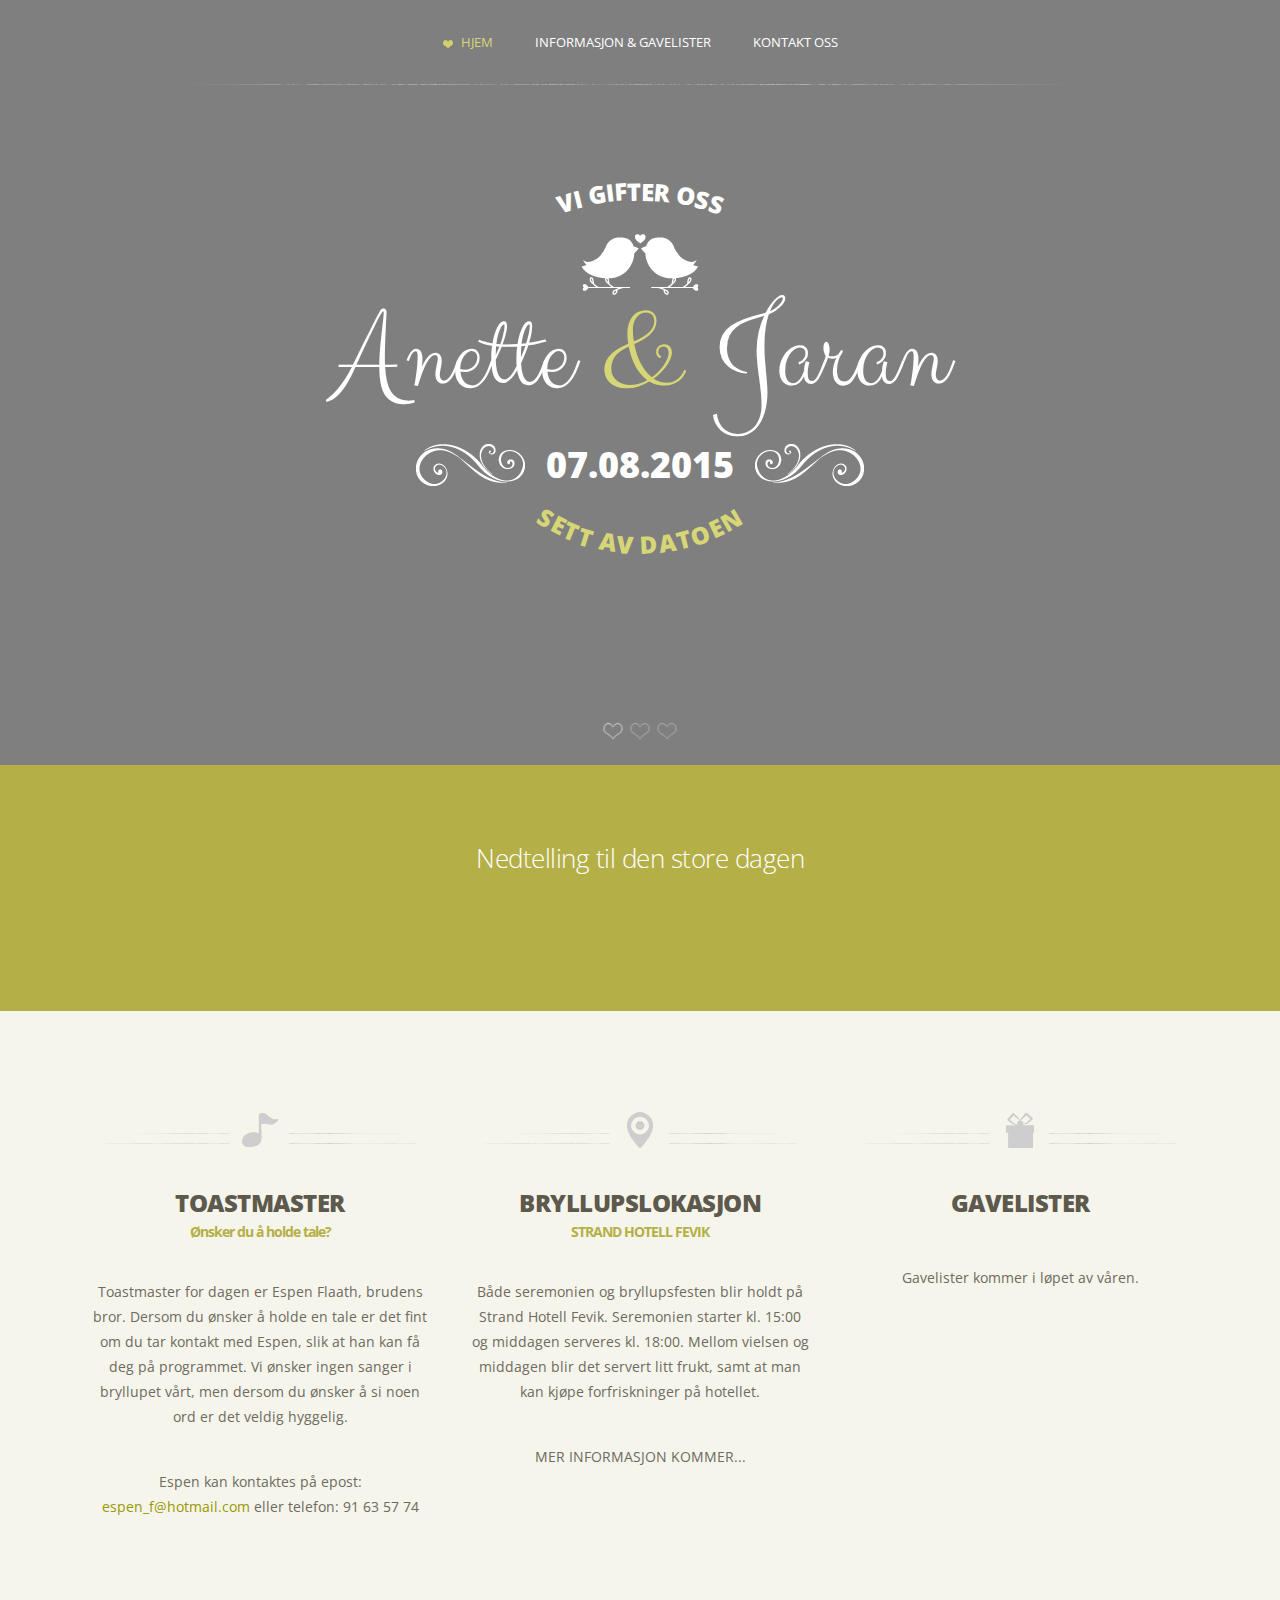
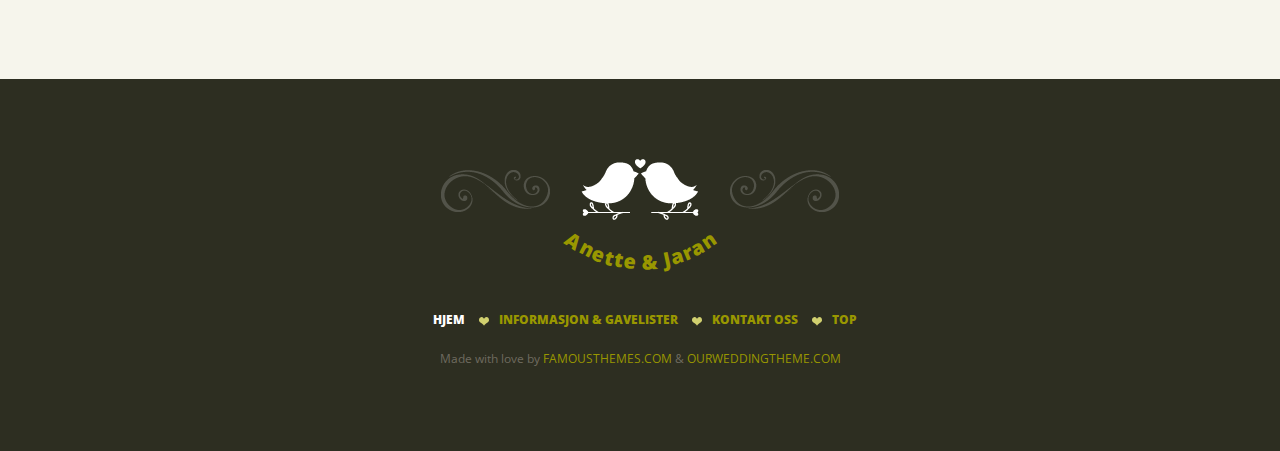
==== commit c512888e: "Remove social icons from footer" ====
--- a/index.html
+++ b/index.html
@@ -21,8 +21,7 @@
     <nav class="menu">
         <ul id="main_menu">
             <li><a class="selected" href="index.html">HJEM</a></li>
-            <li><a href="page.html">INFORMASJON</a></li>
-            <li><a href="blog.html">GAVELISTER</a></li>
+            <li><a href="index.html#info_gifts">INFORMASJON &amp; GAVELISTER</a></li>
             <li><a href="contact.html">KONTAKT OSS</a></li>
         </ul>
     </nav>
@@ -40,9 +39,9 @@
     <div class="slider_container">
             <div class="slider_trans_black"></div>
             <div id="random">
-                <div style="background-image: url(images/slider/slide1.jpg);"></div>
-                <div style="background-image: url(images/slider/slide2.jpg);"></div>
-                <div style="background-image: url(images/slider/slide3.jpg);"></div>
+                <div style="background-image: url(images/jaran_anette_1.jpg);"></div>
+                <div style="background-image: url(images/jaran_anette_2.jpg);"></div>
+                <div style="background-image: url(images/jaran_anette_3.jpg);"></div>
             </div>
    </div>
    <div class="countdown_container">
@@ -50,56 +49,13 @@
        <div id="defaultCountdown"></div>
    </div>
 
-    <div class="about_content">
-    <div class="about_topsign">&amp;</div>
-     <div class="full_width_centered">
-
-
-               <div class="left12_first">
-                   <span class="names_titles">THE BRIDE</span>
-                   <h2>JENIFER HARRISON</h2>
-                        <div class="about_pic_container">
-                        <span class="about_picframe"></span>
-                        <div class="about_social">
-                        <a href="#"><img src="images/social/twitter.png" alt="" title="" /></a>
-                        <a href="#"><img src="images/social/facebook.png" alt="" title="" /></a>
-                        <a href="#"><img src="images/social/pinterest.png" alt="" title="" /></a>
-                        </div>
-                        <div class="about_pic"><img src="images/image12.jpg" alt="" title="" /></div>
-                        </div>
-                    <a href="#" class="thumb_read_more">MORE ABOUT JENIFER</a>
-                   <p>Love is friendship that has caught fire. It is quiet understanding, mutual confidence, <a href="#">sharing and forgiving</a>. It is loyalty through good and bad times. It settles for less than perfection and <strong>makes allowances</strong> for human weaknesses "<a href="#">LOVE QUOTE</a>":</p>
-                   <span class="love_quote">Sometimes the heart sees what is invisible to the eye.</span>
-
-               </div>
-               <div class="left12_last">
-                   <span class="names_titles">THE GROOM</span>
-                   <h2>OLIVER DUVALL</h2>
-                        <div class="about_pic_container">
-                        <span class="about_picframe"></span>
-                        <div class="about_social">
-                        <a href="#"><img src="images/social/twitter.png" alt="" title="" /></a>
-                        <a href="#"><img src="images/social/facebook.png" alt="" title="" /></a>
-                        <a href="#"><img src="images/social/pinterest.png" alt="" title="" /></a>
-                        </div>
-                        <div class="about_pic"><img src="images/image12_2.jpg" alt="" title="" /></div>
-                        </div>
-                    <a href="#" class="thumb_read_more">MORE ABOUT OLIVER</a>
-                   <p>I believe that imagination is stronger than knowledge. That myth is more potent than history. That dreams are more powerful than facts. That hope always triumphs over experience. That laughter is the only cure for grief. And I believe that love is stronger than death "<a href="#">LOVE QUOTE</a>":</p>
-                   <span class="love_quote">Where there is love there is life.</span>
-               </div>
-
-          <div class="clear"></div>
-        </div>  <!--end of full width-->
-      </div> <!--end of about content-->
-
-  <div class="carousel_container">
+  <!--<div class="carousel_container">
    <div class="carousel_container_image">
      <div class="full_width_carousel">
-        <h2>OUR BRIDEMAIDS AND GROOMSMEN'S</h2>
-        <span class="carousel_titles">BEST MAN &amp; MAID OF HONOR</span>
+        <h2>Våre forlovere</h2>
+        <span class="carousel_titles">Forlovere</span>
         <div id="weddingcarousel" class="owl-carousel">
-            <div class="left14"><div class="bestman"><span>BEST MAN</span><img src="images/bestman.png" alt="" title="" /></div><img src="images/image_14.jpg" alt="" title="" /><h3>MIKE STEPHANSON</h3></div>
+            <div class="left14"><div class="bestman"><span>Forlover</span><img src="images/bestman.png" alt="" title="" /></div><img src="images/image_14.jpg" alt="" title="" /><h3>MIKE STEPHANSON</h3></div>
             <div class="left14"><div class="bestman"><span>MAID OF HONOR</span><img src="images/maidofhonor.png" alt="" title="" /></div><img src="images/image_14_3.jpg" alt="" title="" /><h3>LINDSEY REMY</h3></div>
             <div class="left14"><img src="images/image_14_2.jpg" alt="" title="" /><h3>ELIZABETH LYN</h3></div>
             <div class="left14_last"><img src="images/image_14_6.jpg" alt="" title="" /><h3>STEVE KAY</h3></div>
@@ -110,69 +66,31 @@
         </div>
      </div>
     </div>
-  </div>
-
-  <div class="full_width_centered">
-       <div class="latest_posts">
-            <h2>FROM THE BLOG</h2>
-            <div class="left13">
-              <div class="latest_post">
-                <div class="post_info">
-                   <span class="post_date">20 JUNE 2015</span>
-                   <h3><a href="blog-single.html">THE PROPOSAL WAS AMAZING</a></h3>
-                   <a href="blog-single.html" class="post_read_more">READ MORE</a>
-                </div>
-                <img src="images/post_thumb1.jpg" alt="" title="" />
-              </div>
-            </div>
-            <div class="left13">
-              <div class="latest_post">
-                <div class="post_info">
-                   <span class="post_date">18 MAY 2015</span>
-                   <h3><a href="blog-single.html">OUR ROMANTIC HONEYMOON IN VENICE</a></h3>
-                   <a href="blog-single.html" class="post_read_more">READ MORE</a>
-                </div>
-                <img src="images/post_thumb2.jpg" alt="" title="" />
-              </div>
-            </div>
-            <div class="left13_last">
-              <div class="latest_post">
-                <div class="post_info">
-                   <span class="post_date">31 MARCH 2015</span>
-                   <h3><a href="blog-single.html">LOVE IS COMPOSED OF A SINGLE SOUL</a></h3>
-                   <a href="blog-single.html" class="post_read_more">READ MORE</a>
-                </div>
-                <img src="images/post_thumb3.jpg" alt="" title="" />
-              </div>
-            </div>
-            <a href="blog.html" class="view_all">VIEW ALL POSTS</a>
-            <div class="clear"></div>
-      </div>
-  </div>
+</div>-->
 
 
   <div class="home_bottom">
+      <a name="info_gifts"></a>
       <div class="full_width_centered">
             <div class="left13">
             <div class="bottom_icon"><img src="images/icon_music.png" alt="" title="" /></div>
-            <h2>BACHELOR PARTY</h2>
-            <span class="subtitle">BRING YOUR DANCING SHOES</span>
-            <p>Duis aute irure dolor in reprehenderit in voluptate velit esse <strong>cillum dolore</strong> eu fugiat nulla pariat ur si nt oc caecat non proident, sunt in culpa <a href="#">qui officia</a> deserunt mollit anim id est laborum sed quia non numquam eius modi.</p>
-            <a href="page.html" class="post_read_more">READ MORE</a>
+            <h2>TOASTMASTER</h2>
+            <span class="subtitle">Ønsker du å holde tale?</span>
+            <p>Toastmaster for dagen er Espen Flaath, brudens bror. Dersom du ønsker å holde en tale er det fint om du tar kontakt med Espen, slik at han kan få deg på programmet. Vi ønsker ingen sanger i bryllupet vårt, men dersom du ønsker å si noen ord er det veldig hyggelig.</p>
+            <p>Espen kan kontaktes på epost: <a href="mailto:espen_f@hotmail.com">espen_f@hotmail.com</a> eller telefon: 91 63 57 74</p>
             </div>
             <div class="left13">
             <div class="bottom_icon"><img src="images/icon_location.png" alt="" title="" /></div>
-            <h2>WEDDING LOCATION</h2>
-            <span class="subtitle">VENICE, ITALY - HOTEL ADAM</span>
-            <p>Nemo enim ipsam voluptatem <strong>quia voluptas</strong> sit aspernatur aut odit aut fugit, sed quia consequuntur <a href="#">magni</a> dolores eos qui ratione voluptatem sequi nesciunt. Neque quisquam est, qui dolorem ipsum</p>
-            <a href="page.html" class="post_read_more">READ MORE</a>
+            <h2>BRYLLUPSLOKASJON</h2>
+            <span class="subtitle">STRAND HOTELL FEVIK</span>
+            <p>Både seremonien og bryllupsfesten blir holdt på Strand Hotell Fevik. Seremonien starter kl. 15:00 og middagen serveres kl. 18:00. Mellom vielsen og middagen blir det servert litt frukt, samt at man kan kjøpe forfriskninger på hotellet.</p>
+            <p class="post_read_more">MER INFORMASJON KOMMER...</p>
             </div>
             <div class="left13_last">
             <div class="bottom_icon"><img src="images/icon_gifts.png" alt="" title="" /></div>
-            <h2>GIFT REGISTRY</h2>
-            <span class="subtitle">GIVEN FREELY AND OUT OF PURE LOVE</span>
-            <p>Quis autem vel eum iure reprehenderit qui in ea voluptate velit <a href="#">esse quam nihil</a> aspernatur aut odit aut fugit molestiae consequatur, vel illum <strong>qui dolorem</strong> eum fugiat quo voluptas nulla pariatur aspernatur.</p>
-            <a href="page.html" class="post_read_more">READ MORE</a>
+            <h2>GAVELISTER</h2>
+            <span class="subtitle"></span>
+            <p>Gavelister kommer i løpet av våren.</p>
             </div>
 
             <div class="clear"></div>
@@ -182,23 +100,12 @@
    <div class="footer">
       <div class="full_width_centered">
        <div class="footer_sign"><span class="swirl_left_transparent"><span class="swirl_right_transparent"><img src="images/birds_icon.png" alt="" title="" /></span></span></div>
-       <div class="footer_names">JENIFER &amp; OLIVER</div>
-       <div class="footer_socials">
-       <ul>
-       <li><a href="#"><img src="images/social/twitter.png" alt="" title="" /></a></li>
-       <li><a href="#"><img src="images/social/facebook.png" alt="" title="" /></a></li>
-       <li><a href="#"><img src="images/social/pinterest.png" alt="" title="" /></a></li>
-       <li><a href="#"><img src="images/social/vimeo.png" alt="" title="" /></a></li>
-       <li><a href="#"><img src="images/social/google.png" alt="" title="" /></a></li>
-       <li><a href="#"><img src="images/social/youtube.png" alt="" title="" /></a></li>
-       </ul>
-       </div>
+       <div class="footer_names">Anette &amp; Jaran</div>
        <nav class="footer_menu">
        <ul>
-       <li><a href="index.html" class="selected">HOME</a></li>
-       <li><a href="page.html">THE WEDDING</a></li>
-       <li><a href="rsvp.html">RSVP</a></li>
-       <li><a href="contact.html">GET IN TOUCH</a></li>
+       <li><a href="index.html" class="selected">HJEM</a></li>
+       <li><a href="index.html#info_gifts">INFORMASJON &amp; GAVELISTER</a></li>
+       <li><a href="contact.html">KONTAKT OSS</a></li>
        <li><a onClick="jQuery('html, body').animate( { scrollTop: 0 }, 'slow' );"  href="javascript:void(0);" class="gotop" title="Go on top">TOP</a> </li>
        </ul>
        </nav>
@@ -249,7 +156,7 @@
    $bestman.show().arctext({radius: 80});
    $footernames.show().arctext({radius: 120, dir: -1});
 
-   $('#defaultCountdown').countdown({until: new Date(2016, 8 - 1, 20, 15), format: 'y-o-d-h'});
+   $('#defaultCountdown').countdown({until: new Date(2015, 8 - 1, 7, 15), format: 'y-o-d-h-m-s'});
 
   });
 </script>
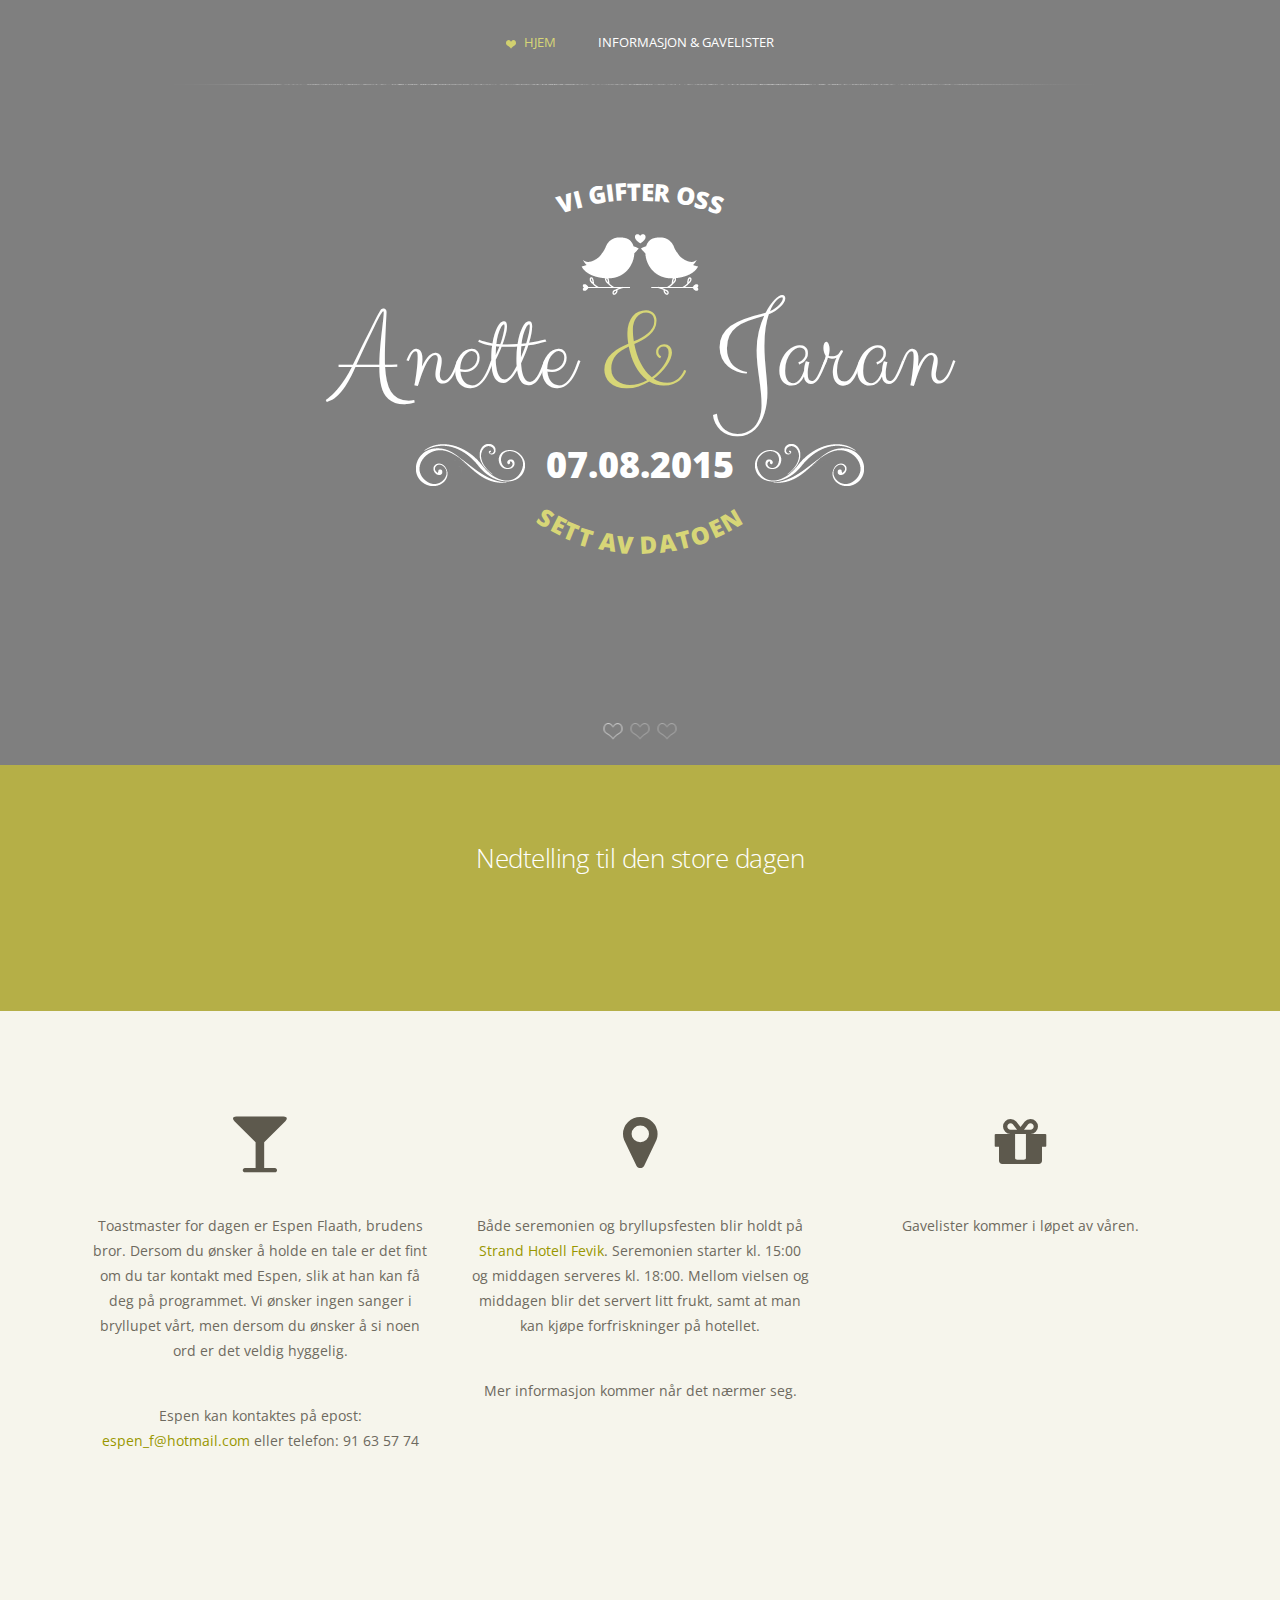
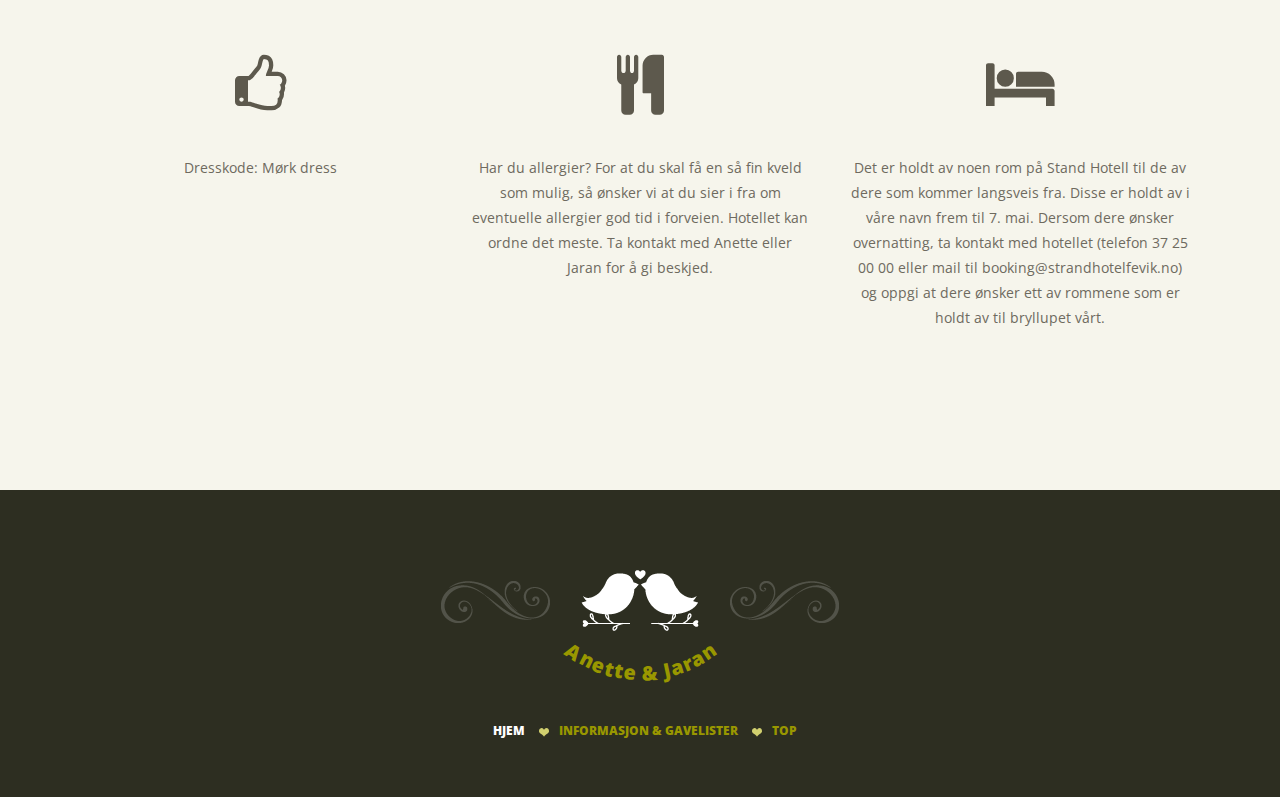
==== commit 64cdb810: "Add information about accomodation and allergies" ====
--- a/index.html
+++ b/index.html
@@ -2,15 +2,16 @@
 <head>
 <meta http-equiv="Content-Type" content="text/html; charset=utf-8" />
 <meta name="viewport" content="width=device-width; initial-scale=1; maximum-scale=1" />
-<meta name="author" content="FamousThemes" />
-<meta name="description" content="Get in the spotlight" />
-<meta name="keywords" content="premium css templates, premium wordpress themes, famous themes, themeforest" />
-<title>Wedding Bells | Responsive Wedding Template</title>
+<meta name="author" content="Jaran Nilsen" />
+<meta name="description" content="Jaran and Anettes wedding" />
+<meta name="keywords" content="wedding, jaran nilsen, anette flaath, bryllup" />
+<title>Anette &amp; Jaran 07.08.2015</title>
 <link rel="stylesheet" type="text/css" media="all" href="style.css" />
 <link rel="stylesheet" type="text/css" media="all" href="colors/green.css" />
 <link rel="stylesheet" href="css/carousel.css">
 <link href='http://fonts.googleapis.com/css?family=Clicker+Script' rel='stylesheet' type='text/css'>
 <link href='http://fonts.googleapis.com/css?family=Open+Sans:400,300,700,800' rel='stylesheet' type='text/css'>
+<link rel="stylesheet" href="http://maxcdn.bootstrapcdn.com/font-awesome/4.3.0/css/font-awesome.min.css">
 </head>
 <body>
 <div id="main_container">
@@ -22,7 +23,6 @@
         <ul id="main_menu">
             <li><a class="selected" href="index.html">HJEM</a></li>
             <li><a href="index.html#info_gifts">INFORMASJON &amp; GAVELISTER</a></li>
-            <li><a href="contact.html">KONTAKT OSS</a></li>
         </ul>
     </nav>
 
@@ -73,24 +73,34 @@
       <a name="info_gifts"></a>
       <div class="full_width_centered">
             <div class="left13">
-            <div class="bottom_icon"><img src="images/icon_music.png" alt="" title="" /></div>
-            <h2>TOASTMASTER</h2>
-            <span class="subtitle">Ønsker du å holde tale?</span>
+            <h1><i class="fa fa-glass"></i></h1>
             <p>Toastmaster for dagen er Espen Flaath, brudens bror. Dersom du ønsker å holde en tale er det fint om du tar kontakt med Espen, slik at han kan få deg på programmet. Vi ønsker ingen sanger i bryllupet vårt, men dersom du ønsker å si noen ord er det veldig hyggelig.</p>
             <p>Espen kan kontaktes på epost: <a href="mailto:espen_f@hotmail.com">espen_f@hotmail.com</a> eller telefon: 91 63 57 74</p>
             </div>
             <div class="left13">
-            <div class="bottom_icon"><img src="images/icon_location.png" alt="" title="" /></div>
-            <h2>BRYLLUPSLOKASJON</h2>
-            <span class="subtitle">STRAND HOTELL FEVIK</span>
-            <p>Både seremonien og bryllupsfesten blir holdt på Strand Hotell Fevik. Seremonien starter kl. 15:00 og middagen serveres kl. 18:00. Mellom vielsen og middagen blir det servert litt frukt, samt at man kan kjøpe forfriskninger på hotellet.</p>
-            <p class="post_read_more">MER INFORMASJON KOMMER...</p>
+            <h1><i class="fa fa-map-marker"></i></h1>
+            <p>Både seremonien og bryllupsfesten blir holdt på <a href="http://strandhotellfevik.no">Strand Hotell Fevik</a>. Seremonien starter kl. 15:00 og middagen serveres kl. 18:00. Mellom vielsen og middagen blir det servert litt frukt, samt at man kan kjøpe forfriskninger på hotellet.</p>
+            <p class="post_read_more">Mer informasjon kommer når det nærmer seg.</p>
             </div>
             <div class="left13_last">
-            <div class="bottom_icon"><img src="images/icon_gifts.png" alt="" title="" /></div>
-            <h2>GAVELISTER</h2>
-            <span class="subtitle"></span>
+            <h1><i class="fa fa-gift"></i></h1>
             <p>Gavelister kommer i løpet av våren.</p>
+            </div>
+
+            <div class="clear"></div>
+      </div>
+      <div class="full_width_centered">
+            <div class="left13">
+            <h1><i class="fa fa-thumbs-o-up"></i></h1>
+            <p>Dresskode: Mørk dress</p>
+            </div>
+            <div class="left13">
+            <h1><i class="fa fa-cutlery"></i></h1>
+            <p>Har du allergier? For at du skal få en så fin kveld som mulig, så ønsker vi at du sier i fra om eventuelle allergier god tid i forveien. Hotellet kan ordne det meste. Ta kontakt med Anette eller Jaran for å gi beskjed.</p>
+            </div>
+            <div class="left13_last">
+            <h1><i class="fa fa-bed"></i></h1>
+            <p>Det er holdt av noen rom på Stand Hotell til de av dere som kommer langsveis fra. Disse er holdt av i våre navn frem til 7. mai. Dersom dere ønsker overnatting, ta kontakt med hotellet (telefon 37 25 00 00 eller mail til booking@strandhotelfevik.no) og oppgi at dere ønsker ett av rommene som er holdt av til bryllupet vårt.</p>
             </div>
 
             <div class="clear"></div>
@@ -105,11 +115,9 @@
        <ul>
        <li><a href="index.html" class="selected">HJEM</a></li>
        <li><a href="index.html#info_gifts">INFORMASJON &amp; GAVELISTER</a></li>
-       <li><a href="contact.html">KONTAKT OSS</a></li>
        <li><a onClick="jQuery('html, body').animate( { scrollTop: 0 }, 'slow' );"  href="javascript:void(0);" class="gotop" title="Go on top">TOP</a> </li>
        </ul>
        </nav>
-       <div class="footer_copyright">Made with love by <a href="http://famousthemes.com">FAMOUSTHEMES.COM</a> &amp; <a href="http://ourweddingtheme.com">OURWEDDINGTHEME.COM</a></div>
       </div>
    </div>
 
@@ -119,22 +127,22 @@
 <!-- SLIDER -->
 <script type="text/javascript" src="js/jquery.skippr.js"></script>
 <script>
-	$(document).ready(function() {
-	    "use strict";
-		$("#random").skippr({
-			navType: 'bubble',
-			transition: 'fade',
-			autoPlay: true,
-			autoPlayDuration: 4000,
-			speed: 1000,
-			arrows: false
-		});
-		$("#weddingcarousel").owlCarousel({
-			items : 4,
-			itemsScaleUp : true,
-			navigationText : ["prev","next"]
-			})
-	});
+    $(document).ready(function() {
+        "use strict";
+        $("#random").skippr({
+            navType: 'bubble',
+            transition: 'fade',
+            autoPlay: true,
+            autoPlayDuration: 4000,
+            speed: 1000,
+            arrows: false
+        });
+        $("#weddingcarousel").owlCarousel({
+            items : 4,
+            itemsScaleUp : true,
+            navigationText : ["prev","next"]
+            })
+    });
 </script>
 <script src="js/owl.carousel.js"></script>
 <!-- DropDownMenu -->
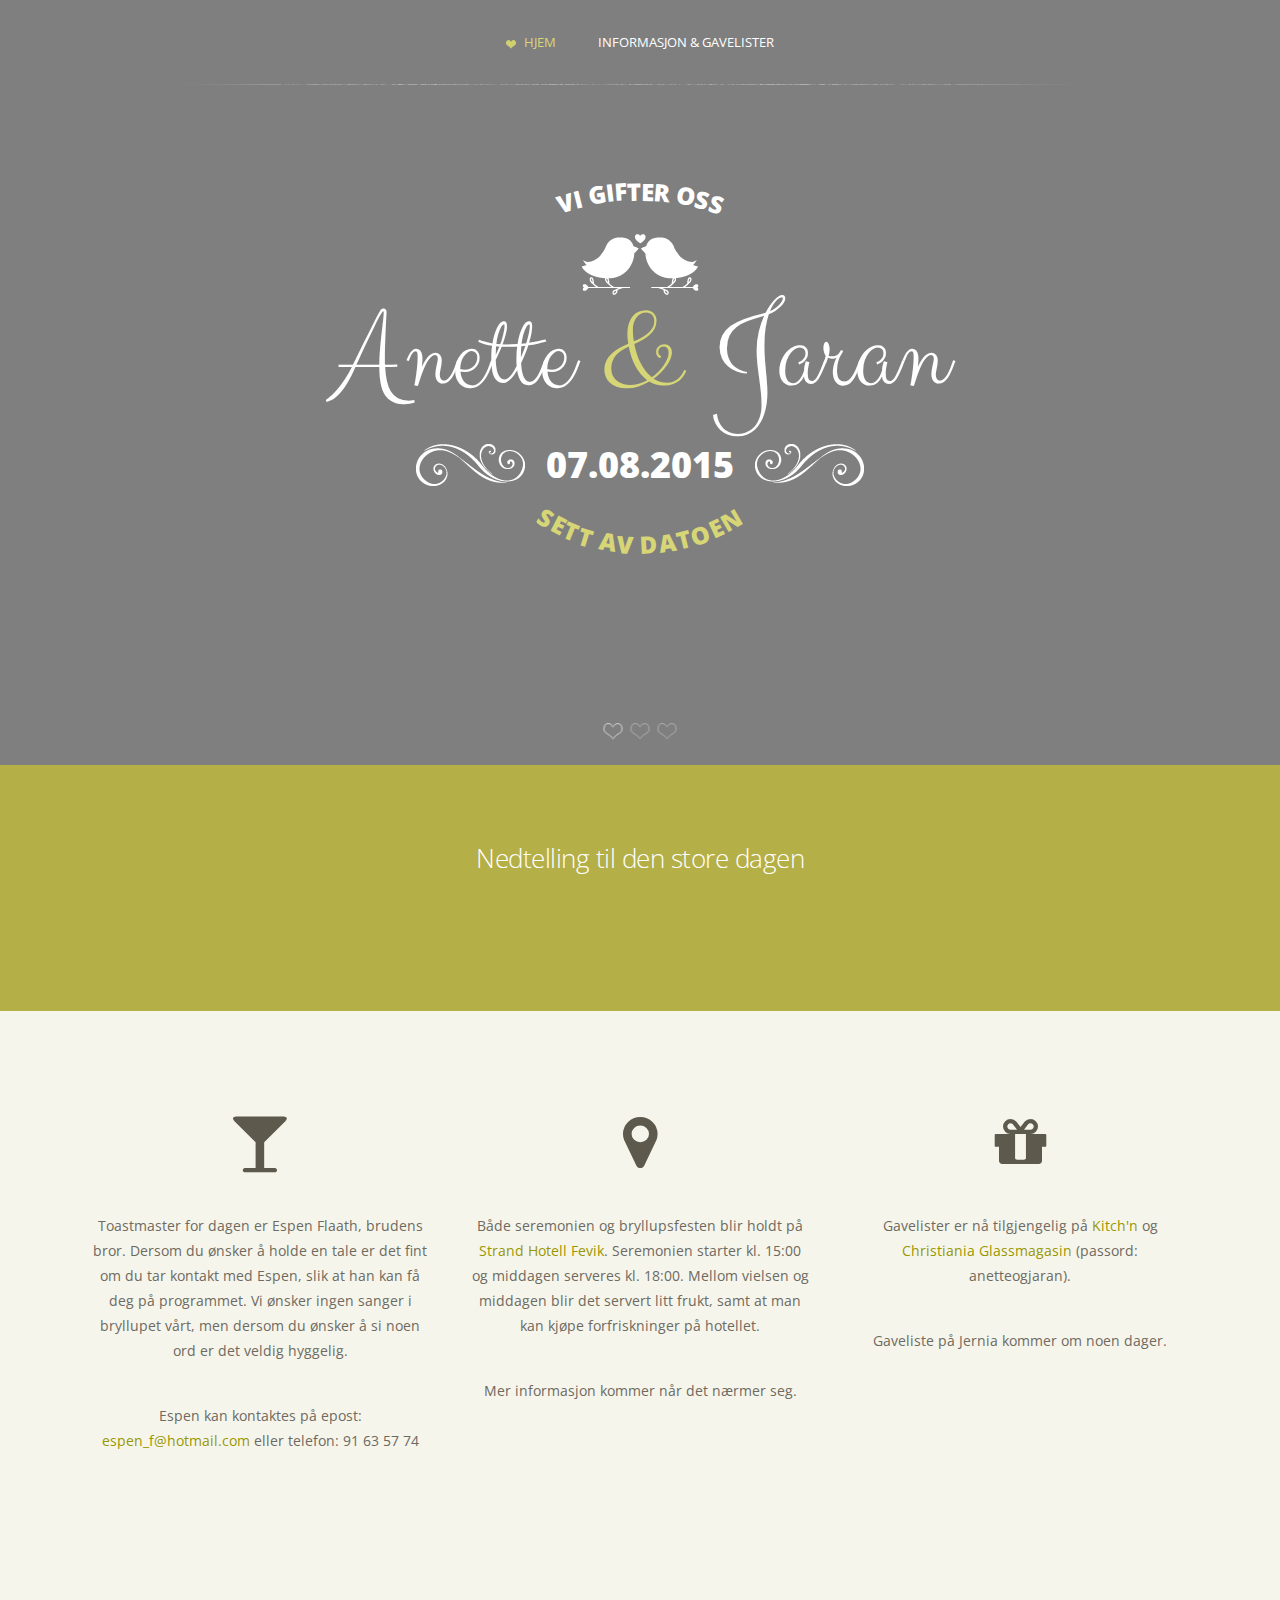
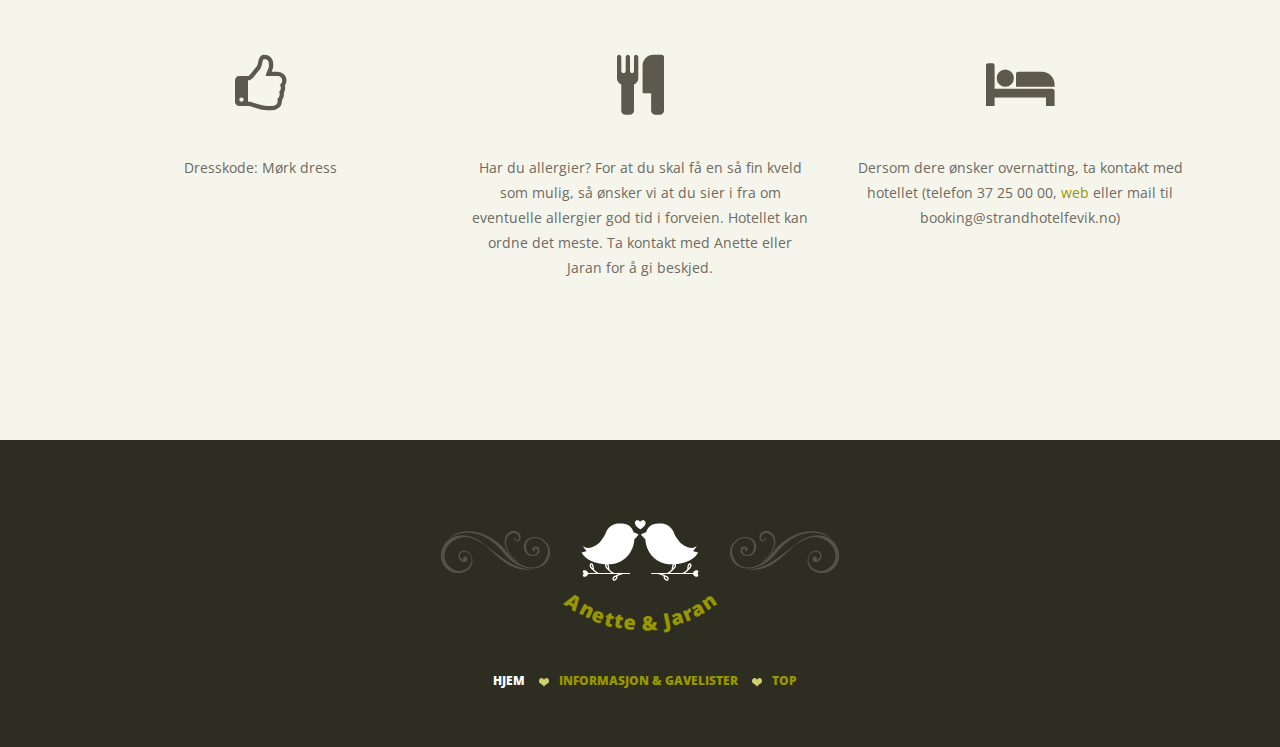
==== commit 72e1f875: "Change wedding list info" ====
--- a/index.html
+++ b/index.html
@@ -74,17 +74,23 @@
       <div class="full_width_centered">
             <div class="left13">
             <h1><i class="fa fa-glass"></i></h1>
-            <p>Toastmaster for dagen er Espen Flaath, brudens bror. Dersom du ønsker å holde en tale er det fint om du tar kontakt med Espen, slik at han kan få deg på programmet. Vi ønsker ingen sanger i bryllupet vårt, men dersom du ønsker å si noen ord er det veldig hyggelig.</p>
-            <p>Espen kan kontaktes på epost: <a href="mailto:espen_f@hotmail.com">espen_f@hotmail.com</a> eller telefon: 91 63 57 74</p>
+            <p>Toastmaster for dagen er Espen Flaath, brudens bror. Dersom du ønsker å holde en tale er det fint om du
+                tar kontakt med Espen, slik at han kan få deg på programmet. Vi ønsker ingen sanger i bryllupet vårt,
+                men dersom du ønsker å si noen ord er det veldig hyggelig.</p>
+            <p>Espen kan kontaktes på epost: <a href="mailto:espen_f@hotmail.com">espen_f@hotmail.com</a> eller
+                telefon: 91 63 57 74</p>
             </div>
             <div class="left13">
             <h1><i class="fa fa-map-marker"></i></h1>
-            <p>Både seremonien og bryllupsfesten blir holdt på <a href="http://strandhotellfevik.no">Strand Hotell Fevik</a>. Seremonien starter kl. 15:00 og middagen serveres kl. 18:00. Mellom vielsen og middagen blir det servert litt frukt, samt at man kan kjøpe forfriskninger på hotellet.</p>
+            <p>Både seremonien og bryllupsfesten blir holdt på <a href="http://strandhotelfevik.no">Strand Hotell Fevik</a>.
+                Seremonien starter kl. 15:00 og middagen serveres kl. 18:00. Mellom vielsen og middagen blir det servert litt frukt, samt at man kan kjøpe forfriskninger på hotellet.</p>
             <p class="post_read_more">Mer informasjon kommer når det nærmer seg.</p>
             </div>
             <div class="left13_last">
             <h1><i class="fa fa-gift"></i></h1>
-            <p>Gavelister kommer i løpet av våren.</p>
+            <p>Gavelister er nå tilgjengelig på <a href="https://www.kitchn.no/bryllup/vis-liste/?wishListId=64668">Kitch'n</a>
+                og <a href="http://www.bryllupslisten.no/Guest/Index">Christiania Glassmagasin</a> (passord: anetteogjaran).</p>
+            <p>Gaveliste på Jernia kommer om noen dager.</p>
             </div>
 
             <div class="clear"></div>
@@ -100,7 +106,7 @@
             </div>
             <div class="left13_last">
             <h1><i class="fa fa-bed"></i></h1>
-            <p>Det er holdt av noen rom på Stand Hotell til de av dere som kommer langsveis fra. Disse er holdt av i våre navn frem til 7. mai. Dersom dere ønsker overnatting, ta kontakt med hotellet (telefon 37 25 00 00 eller mail til booking@strandhotelfevik.no) og oppgi at dere ønsker ett av rommene som er holdt av til bryllupet vårt.</p>
+            <p>Dersom dere ønsker overnatting, ta kontakt med hotellet (telefon 37 25 00 00, <a href="http://strandhotelfevik.no">web</a> eller mail til booking@strandhotelfevik.no)</p>
             </div>
 
             <div class="clear"></div>
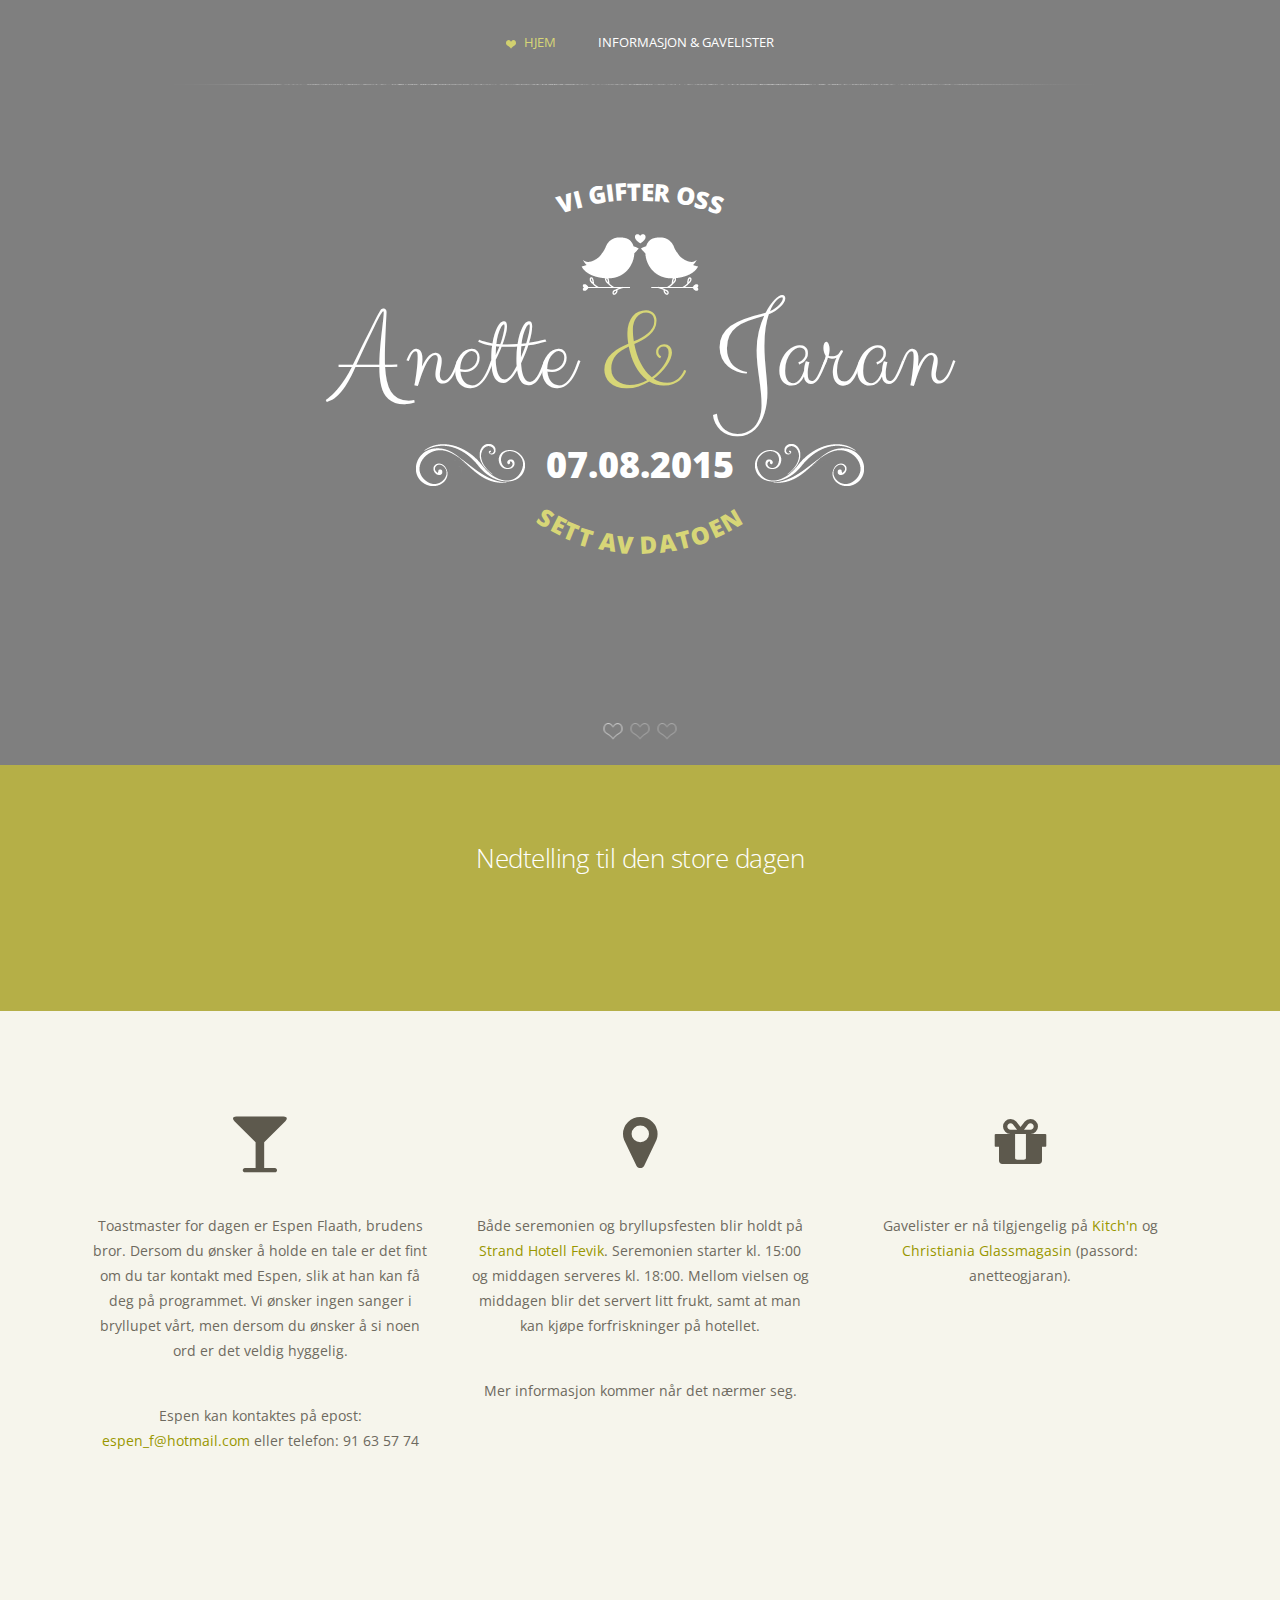
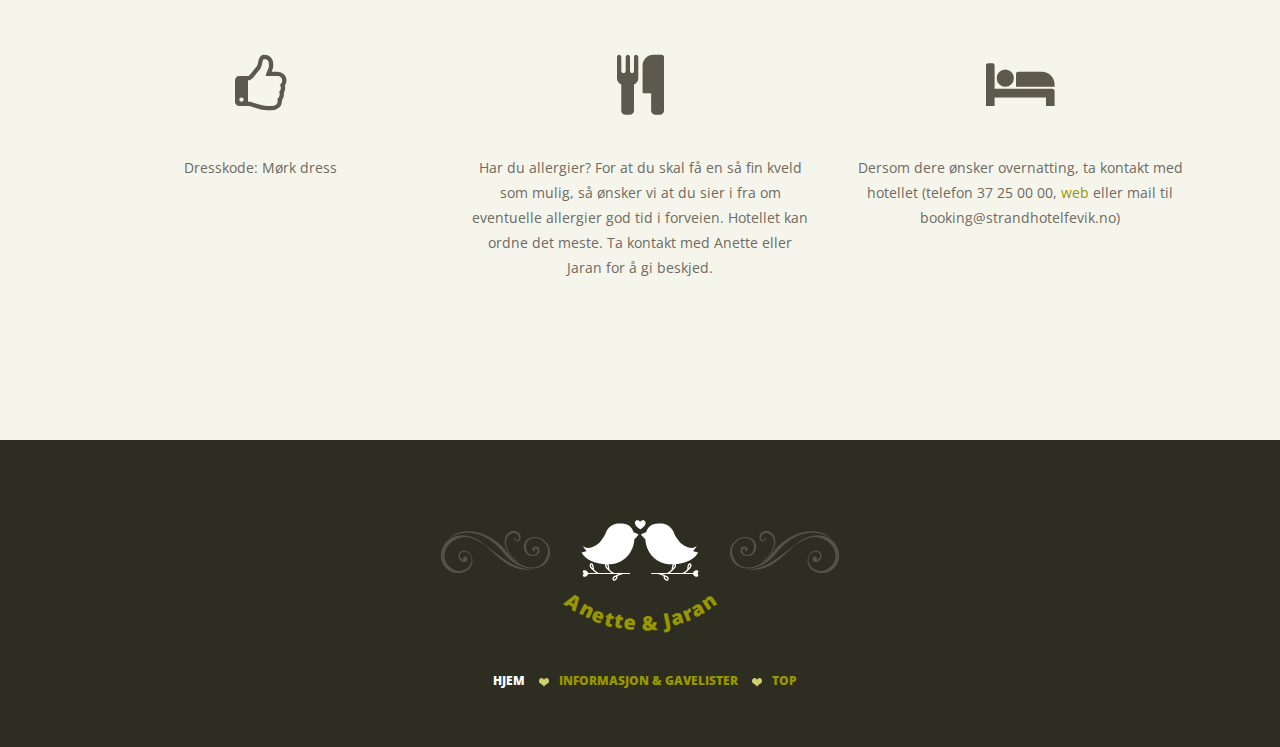
==== commit b2578cb1: "Remove info" ====
--- a/index.html
+++ b/index.html
@@ -90,7 +90,6 @@
             <h1><i class="fa fa-gift"></i></h1>
             <p>Gavelister er nå tilgjengelig på <a href="https://www.kitchn.no/bryllup/vis-liste/?wishListId=64668">Kitch'n</a>
                 og <a href="http://www.bryllupslisten.no/Guest/Index">Christiania Glassmagasin</a> (passord: anetteogjaran).</p>
-            <p>Gaveliste på Jernia kommer om noen dager.</p>
             </div>
 
             <div class="clear"></div>
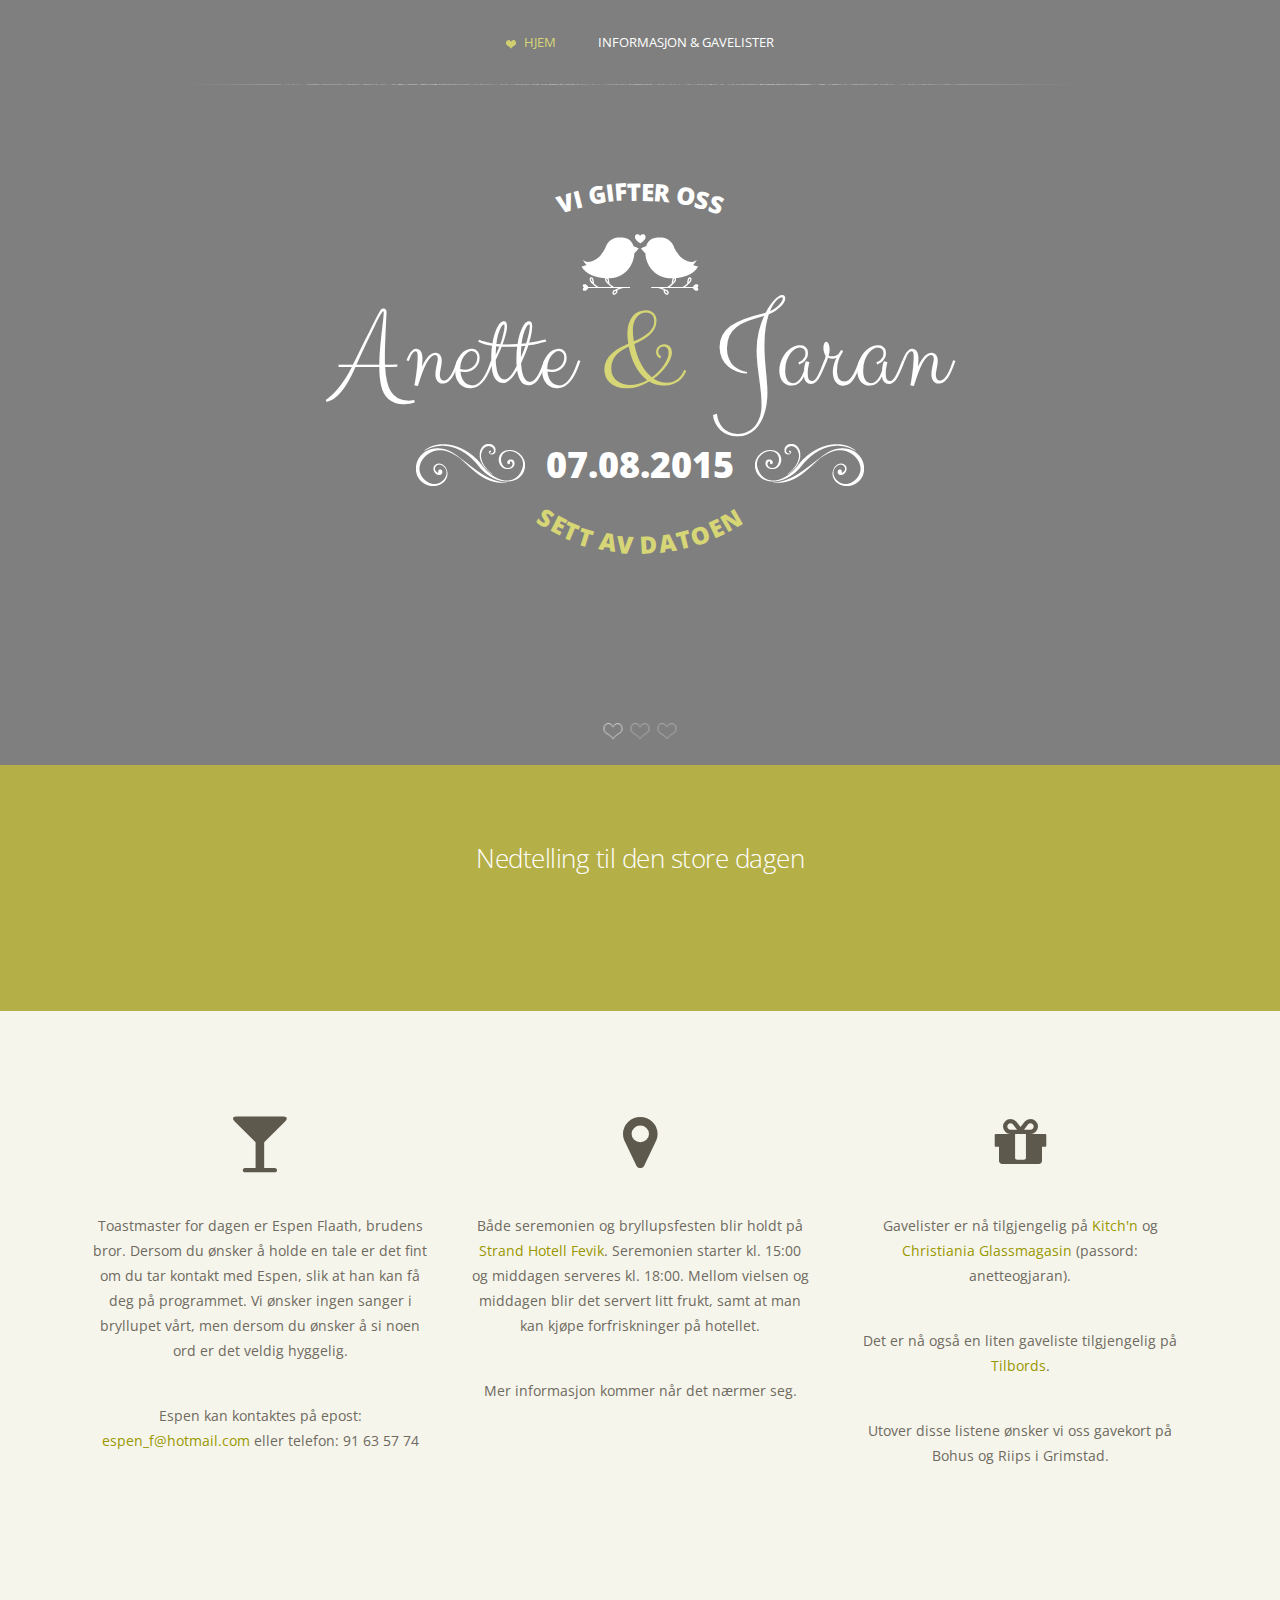
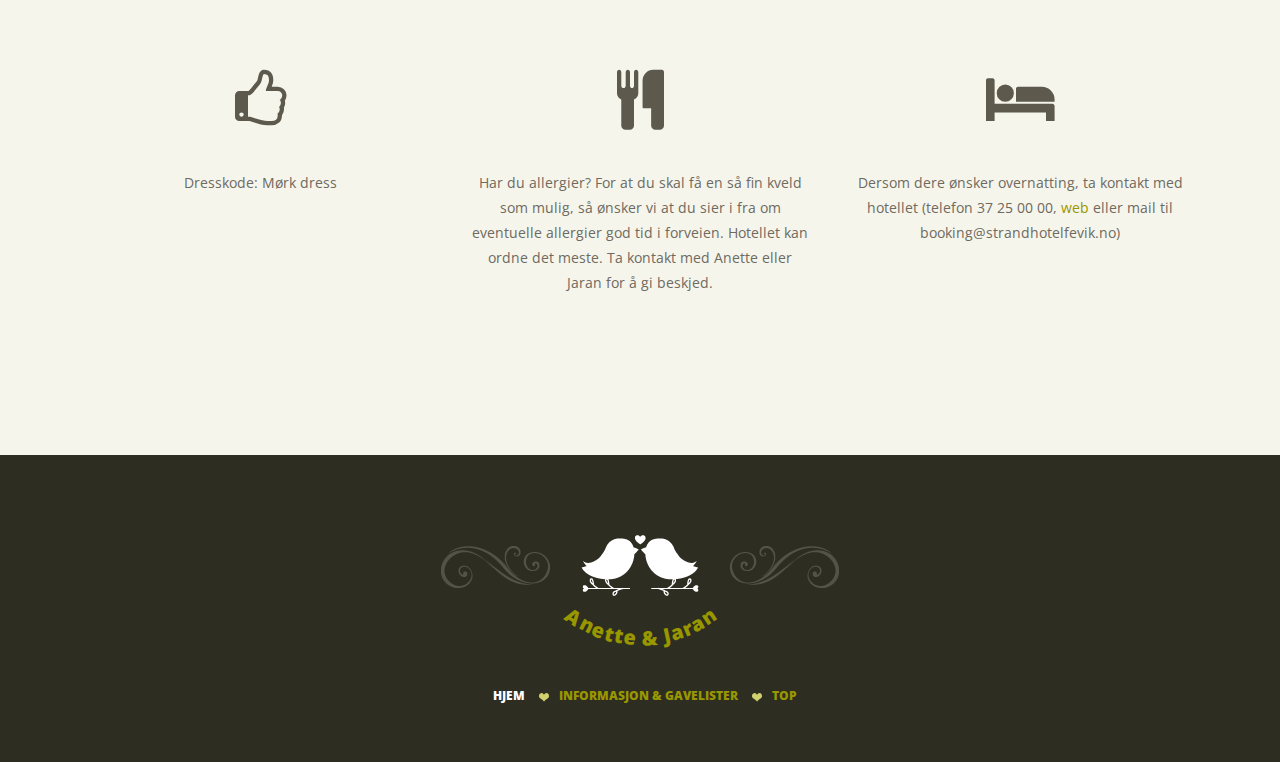
==== commit 42ffd0d6: "Update gift information" ====
--- a/index.html
+++ b/index.html
@@ -90,7 +90,10 @@
             <h1><i class="fa fa-gift"></i></h1>
             <p>Gavelister er nå tilgjengelig på <a href="https://www.kitchn.no/bryllup/vis-liste/?wishListId=64668">Kitch'n</a>
                 og <a href="http://www.bryllupslisten.no/Guest/Index">Christiania Glassmagasin</a> (passord: anetteogjaran).</p>
+            <p>Det er nå også en liten gaveliste tilgjengelig på <a href="http://www.tilbords.no/weddinglist/public/view/id/f94f362b018e199c879d6e2d001ff7dd">Tilbords</a>.</p>
+            <p>Utover disse listene ønsker vi oss gavekort på Bohus og Riips i Grimstad.</p>
             </div>
+
 
             <div class="clear"></div>
       </div>
